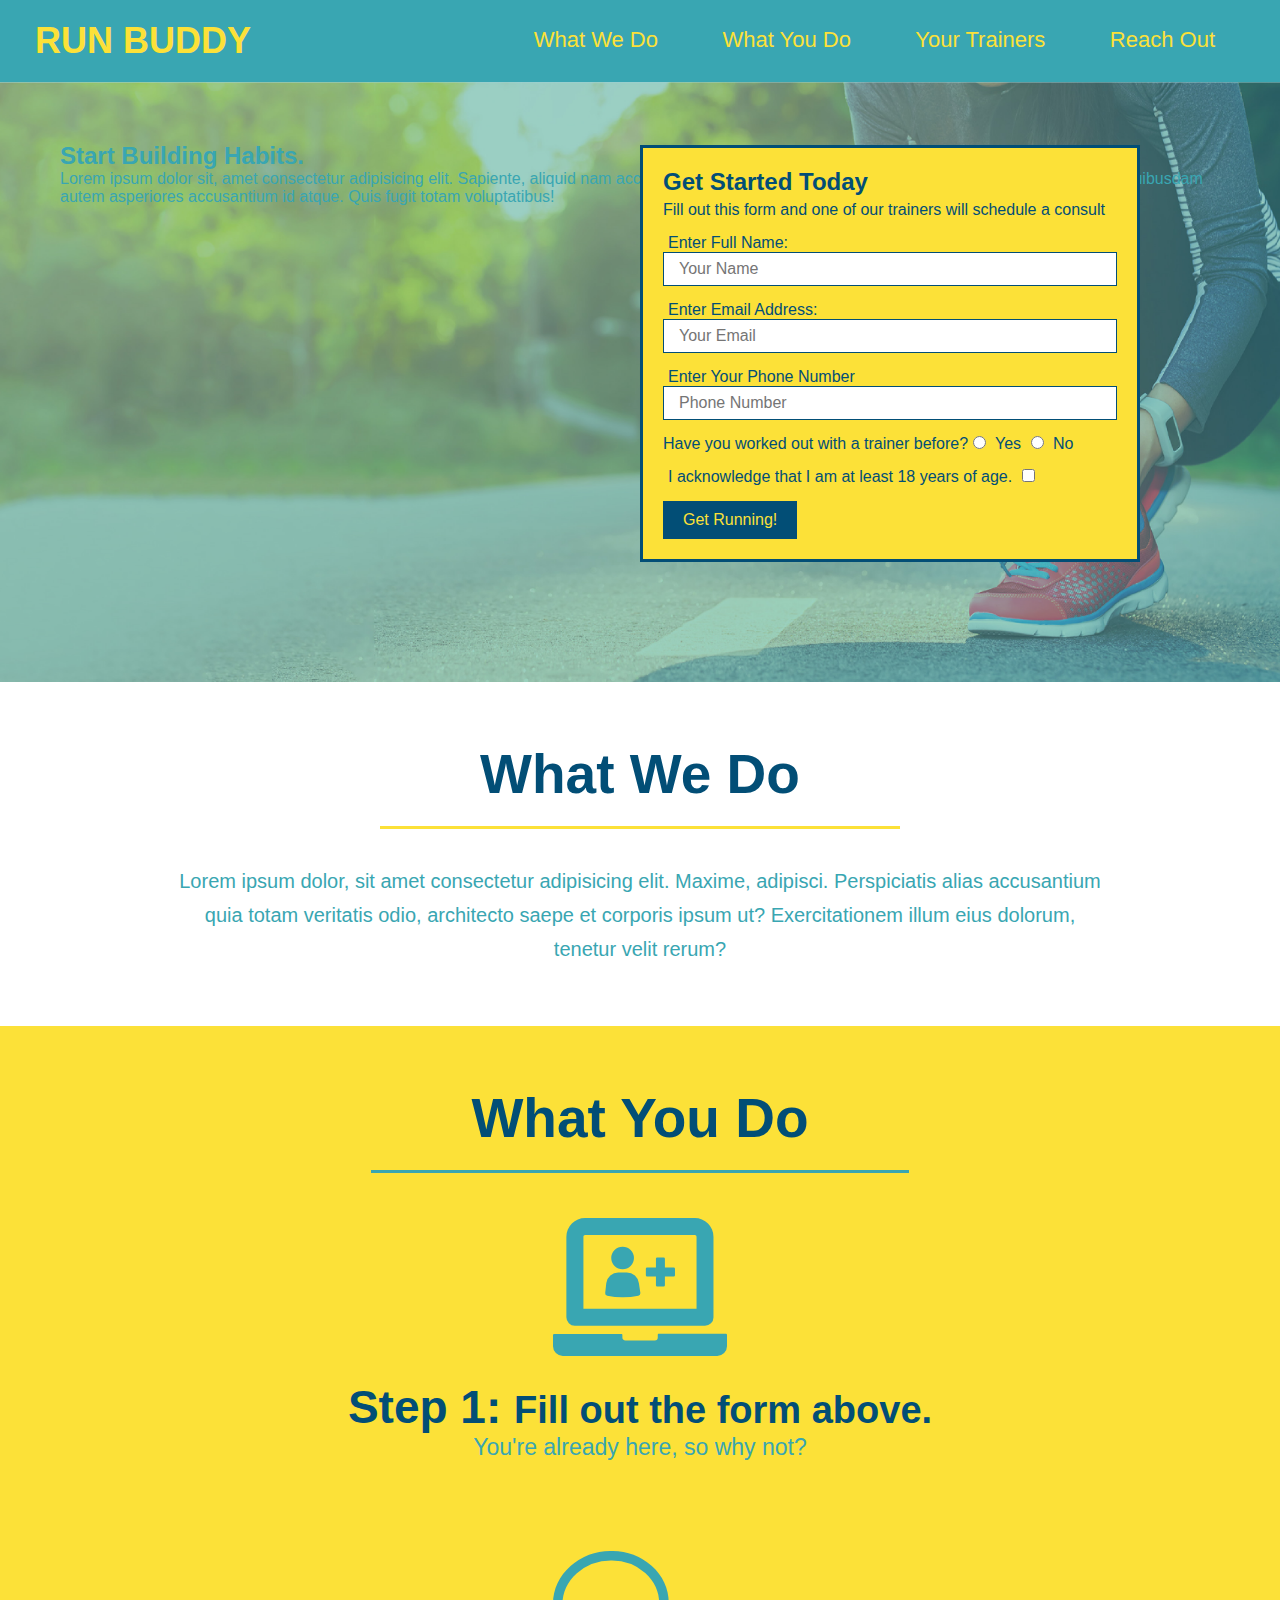
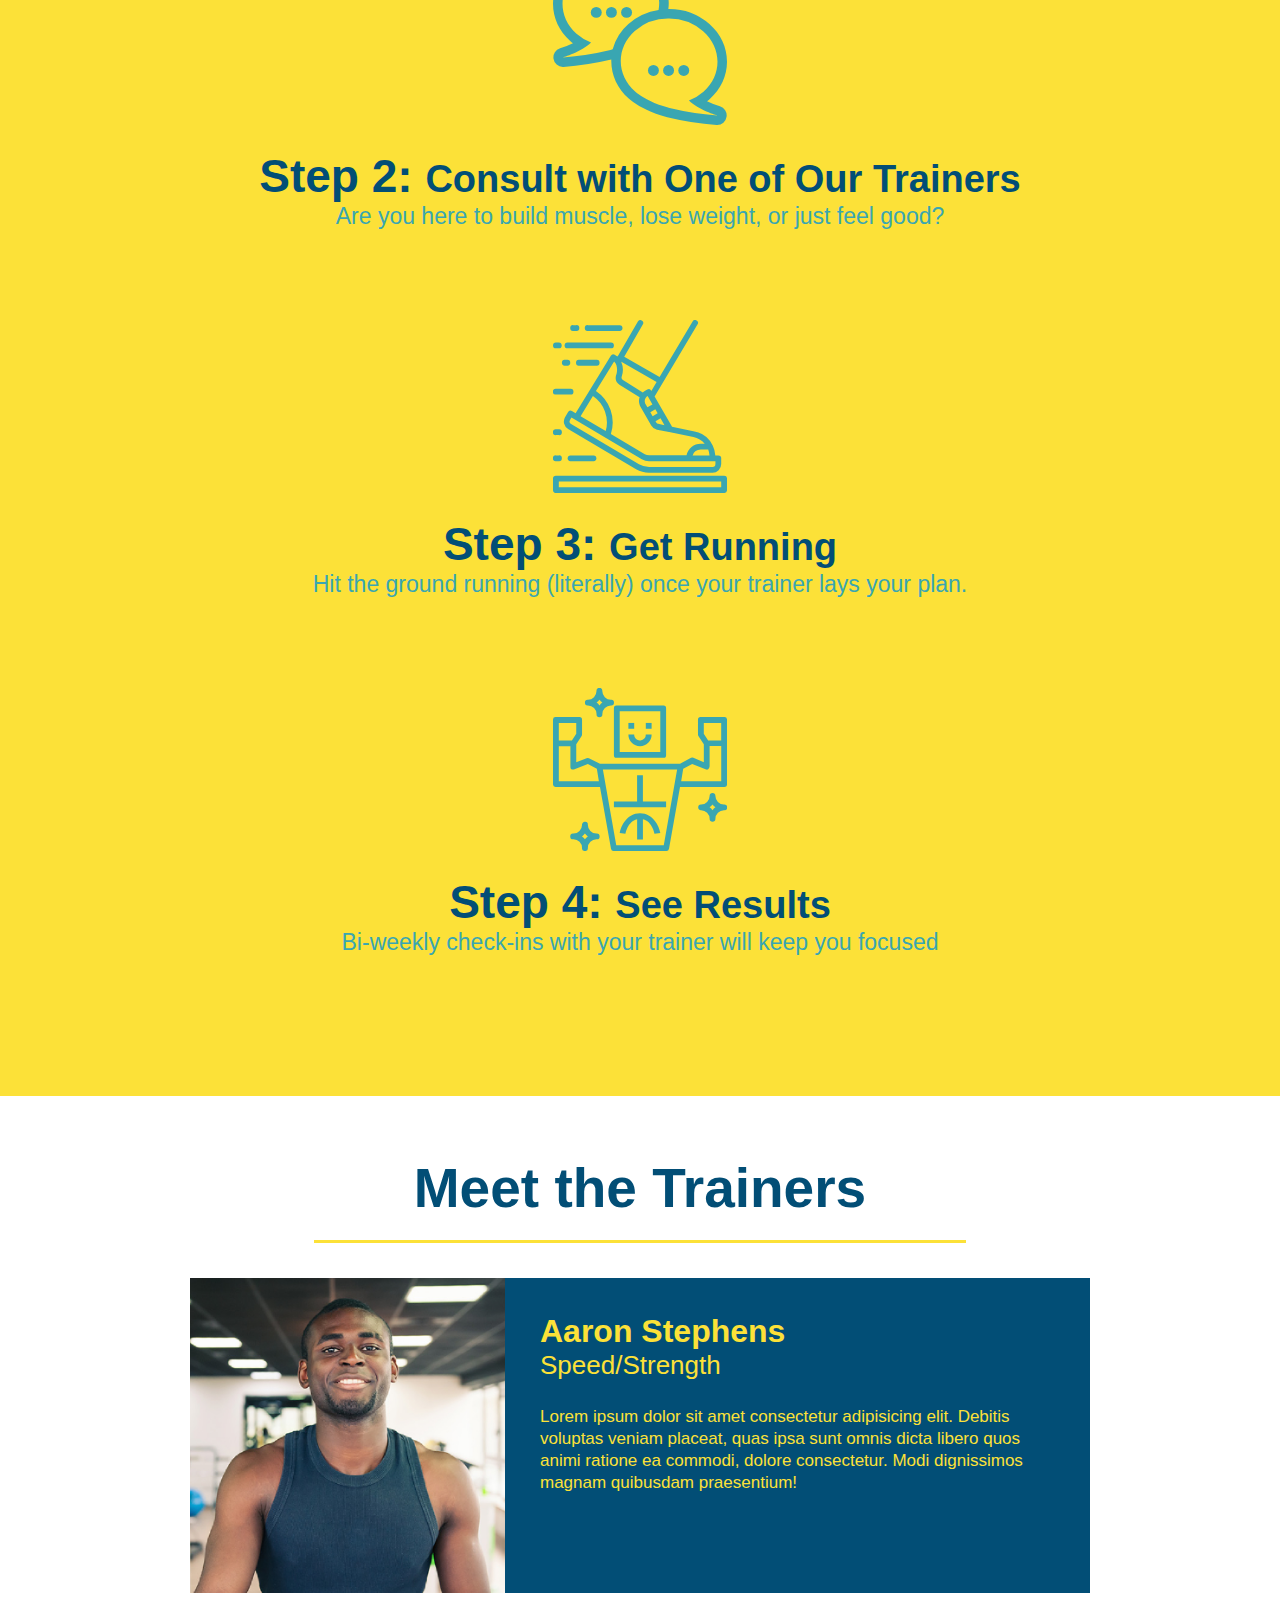
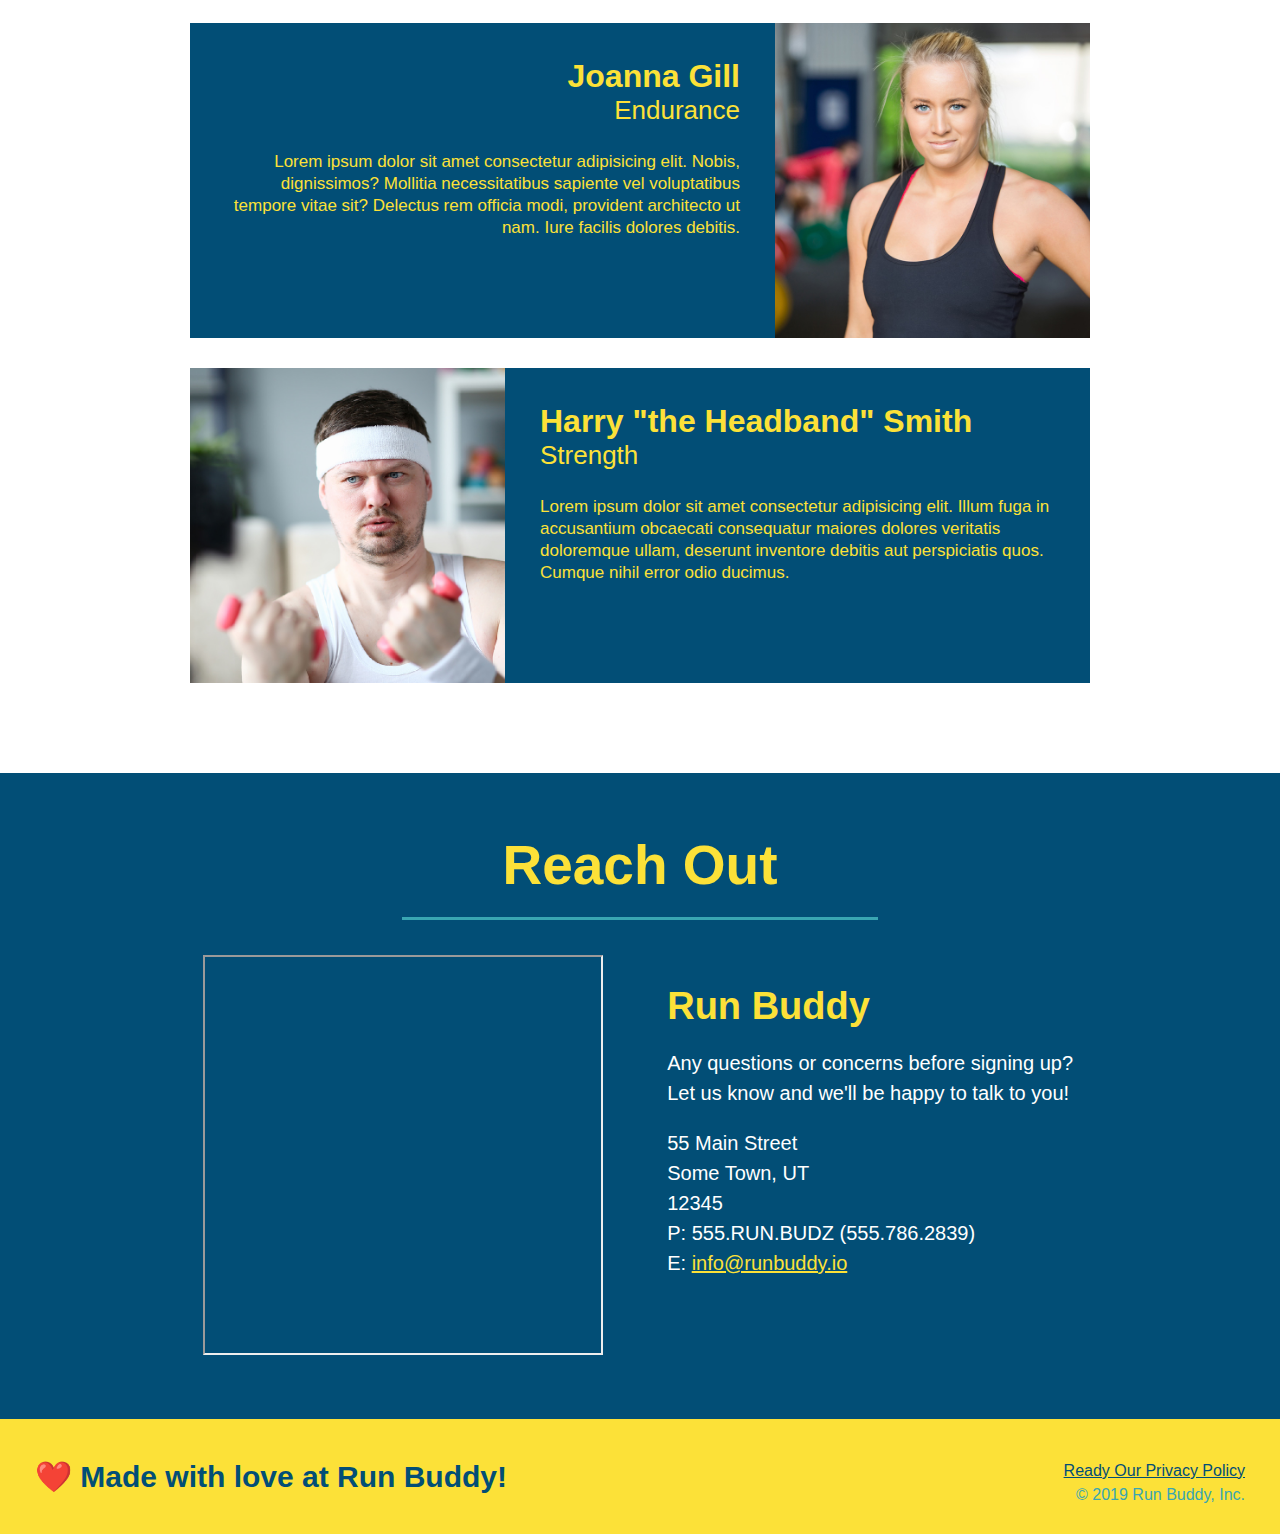
==== index.html @ 941f560e "add centent to hero, replace image" ====
<!DOCTYPE html>
<html lang="en">
    <head>
        <meta charset="UTF-8"/>
        <title>Run Buddy</title>
        <link rel="stylesheet" href="./assets/css/style.css"/>
        <!-- link to css stylesheet -->
        
    </head>
    <body>



        <!-- Navigation -->
        <header>
            <h1>
                <a href="/">RUN BUDDY</a>
            </h1>
            <nav>
                <ul>
                    <!-- Unordered List -->
                    <li>
                        <!-- list item -->
                        <a href="#what-we-do">What We Do</a>
                    </li>
                    <li>
                        <!-- list item -->
                        <a href="#what-you-do">What You Do</a>
                    </li>
                    <li>
                        <!-- list item -->
                        <a href="#your-trainers">Your Trainers</a>
                    </li>
                    <li>
                        <!-- list item  -->
                        <a href="#reach-out">Reach Out</a>
                    </li>
                </ul>
            </nav>
        </header>


        <!-- hero/jumbotron -->
        <section class="hero"> 
            <div class="hero-cta">           
            <h2>Start Building Habits.</h2>
            <p>
                Lorem ipsum dolor sit, amet consectetur adipisicing elit. Sapiente, aliquid nam accusamus distinctio voluptatibus pariatur! Eveniet nisi optio neque sint quibusdam autem asperiores accusantium id atque. Quis fugit totam voluptatibus!
            </p>
            </div>
            <div class="hero-form">
                <h3>Get Started Today</h3>
                <p>Fill out this form and one of our trainers will schedule a consult</p>
                <!-- add form element -->
                <form>
                    <label for="name">Enter Full Name:</label>
                    <input type="text" placeholder="Your Name" name="name" id="name" class="form-input"/>
                    <label for="email">Enter Email Address:</label>
                    <input type="email" placeholder="Your Email" name="email" id="email" class="form-input"/>
                    <label for="phone">Enter Your Phone Number</label>
                    <input type="tel" placeholder="Phone Number" name="phone" id="phone" class="form-input"/>
                    <p>Have you worked out with a trainer before?                    
                        <input type="radio" name="trainer-confirm" id="trainer-yes"/> 
                        <label for="trainer-yes">Yes</label>   
                        <input type="radio" name="trainer-confirm" id="trainer-no"/>
                        <label for="trainer-no">No</label>                   
                    </p>
                    <p>
                        <label for="checkbox">
                            I acknowledge that I am at least 18 years of age.
                        </label>
                        <input type="checkbox" name="age-confirm" id="checkbox"/>
                    </p>
                    <button type="submit">
                        Get Running!
                    </button>
                </form>
            </div>
        </section>
        <!-- End Hero -->
        
        <!-- what we do  -->
        <section id="what-we-do" class="intro">
            <h2 class="section-title primary-border">What We Do</h2>
            <p>
                Lorem ipsum dolor, sit amet consectetur adipisicing elit. Maxime, adipisci. Perspiciatis alias accusantium quia totam veritatis odio, architecto saepe et corporis ipsum ut? Exercitationem illum eius dolorum, tenetur velit rerum?
            </p>
        </section>

        <!-- What you do -->
        <section id="what-you-do" class="steps">
            <h2 class="section-title secondary-border">What You Do</h2>
            <div>
                <img src="./assets/images/step-1.svg" alt=""/>
                <h3>Step 1: <span>Fill out the form above.</span></h3>
                <p>You're already here, so why not?</p> 
            </div>
            <div>
                <img src="./assets/images/step-2.svg" alt=""/>
                <h3>Step 2: <span>Consult with One of Our Trainers</span></h3>
                <p>Are you here to build muscle, lose weight, or just feel good?</p>
            </div>
            <div>
                <img src="./assets/images/step-3.svg" alt=""/>
                <h3>Step 3: <span>Get Running</span></h3>
                <p>Hit the ground running (literally) once your trainer lays your plan.</p>
            </div>
            <div>
                <img src="./assets/images/step-4.svg" alt=""/>
                <h3>Step 4: <span>See Results</span></h3>
                <p>Bi-weekly check-ins with your trainer will keep you focused</p>
            </div>
        </section>

        <!-- meet the trainers -->
        <section id="your-trainers" class="trainers">
            <h2 class="section-title primary-border">Meet the Trainers</h2>
            <article class="trainer">
                <img src="./assets/images/trainer-1.jpg" alt="Aaron Stephens in his workout clothes"/>
                <div class="trainer-bio text-left">
                    <h3>Aaron Stephens</h3>
                    <h4>Speed/Strength</h4>
                    <p> Lorem ipsum dolor sit amet consectetur adipisicing elit. Debitis voluptas veniam placeat, quas ipsa sunt omnis dicta libero quos animi ratione ea commodi, dolore consectetur. Modi dignissimos magnam quibusdam praesentium!
                    </p>
                </div>
            </article>
            <article class="trainer">
                <div class="trainer-bio text-right">
                    <h3>Joanna Gill</h3>
                    <h4>Endurance</h4>
                    <p>
                        Lorem ipsum dolor sit amet consectetur adipisicing elit. Nobis, dignissimos? Mollitia necessitatibus sapiente vel voluptatibus tempore vitae sit? Delectus rem officia modi, provident architecto ut nam. Iure facilis dolores debitis.
                    </p>
                </div>
                <img src="assets/images/trainer-2.jpg" alt="Joanna Gill cooling off after a workout"/>
            </article>
            <article class="trainer">
                <img src="./assets/images/trainer-3.jpg" alt="Harry Smith wearing a headband and lifting comically small pink weights"/>
                <div class="trainer-bio text-left">
                    <h3>Harry "the Headband" Smith</h3>
                    <h4>Strength</h4>
                    <p>
                        Lorem ipsum dolor sit amet consectetur adipisicing elit. Illum fuga in accusantium obcaecati consequatur maiores dolores veritatis doloremque ullam, deserunt inventore debitis aut perspiciatis quos. Cumque nihil error odio ducimus.
                    </p>
                </div>                
            </article>
        </section>

        
        <!-- Reach Out -->
        <section id="reach-out" class="contact">
            <h2 class="section-title secondary-border">Reach Out</h2>
                <div class="contact-info">                    
                    <iframe src="https://www.google.com/maps/embed?pb=!1m18!1m12!1m3!1d3028.4179883504635!2d-111.85710468434651!3d40.62066305113466!2m3!1f0!2f0!3f0!3m2!1i1024!2i768!4f13.1!3m3!1m2!1s0x87526281919431af%3A0xd13f45beb0b3cdf2!2s7204%20Shadow%20Ridge%20Dr%2C%20Cottonwood%20Heights%2C%20UT%2084047!5e0!3m2!1sen!2sus!4v1615212673266!5m2!1sen!2sus"   
                    allowfullscreen="" 
                    loading="lazy">
                    </iframe>                  
                <div>
                <h3>Run Buddy</h3>
                <p>
                    Any questions or concerns before signing up?
                    <br/>
                    Let us know and we'll be happy to talk to you!
                </p>
                <address>
                    55 Main Street <br/>
                    Some Town, UT <br/>
                    12345 <br/>
                    P: 555.RUN.BUDZ (555.786.2839)<br/>
                    E: <a href="mailto:info@runbuddy.io">info@runbuddy.io</a>
                </address>
                </div>
            </div>
        </section>

        
        <!-- footer -->
        <footer>
            <h2>❤️ Made with love at Run Buddy!</h2>
            <div>
                <a href="./privacy-policy.html">Ready Our Privacy Policy</a><br/>
                &copy; 2019 Run Buddy, Inc.
            </div>
        </footer>
    </body>
</html>
---- assets/css/style.css ----
*{
    /* fixes browswer margin and padding, sets every element to not have maring or padding unless specified*/
    margin: 0;
    padding: 0;
    box-sizing: border-box;
}



/* body styling */
body {
    font-family:  Helvetica, Arial, sans-serif;
    color:#39a6b2;
   /* color comment  */
}




/* header styling */
header{
    /* applies 20px to the top and bottom, then 35px to the left and right */
    padding: 20px 35px;
    background-color: #39a6b2;
}

header h1 {
    /* header h1 styling */
    font-weight:bold;
    font-size: 36px;
    color:#fce138;
    margin:0;
    display:inline;
}

header a {
        /* applies styling to anchors in the header */
    text-decoration: none;
    color:#fce138;
}

header nav{
    /* applies navigation styling */
    float: right;
    margin: 7px 0;
}

header nav ul li {
    /* puts nav list elements into one line */
    display: inline;
}

header nav ul li a {
    /* applies sytling to nav list anchor elements */
    margin: 0 30px;
    font-weight: lighter;
    font-size: 22px;
}


footer {
        background: #fce138;
        width: 100%;
        padding: 40px 35px;
}

footer h2 {
    display: inline;
    color: #024e76;
    font-size: 30px;
    margin: 0;
}

footer div{
    float: right;
    line-height: 1.5;
    text-align: right;
}

footer a{
    color: #024e76;
}


section {
    padding: 60px;
    
}

/* Hero Style Start */
.hero{
    background-image: url("../images/hero-bg.jpg");
    height:600px;
    background-size: cover;
    background-position: center;
    position:relative;
}

/* .Hero-form style start */
.hero-form{
    color:#024e76;
    background-color: #fce138;
    padding:20px;
    width:500px; 
    border-style: solid;
    border-width: 3px;
    border-color: #024e76;   
    position:absolute;
    bottom: 120px;
    right:140px;
}
/* .hero-form style end */

/* .hero-form h3 styling start */
.hero-form h3{
    margin:0;
    font-size: 24px;
}
/* .hero-form h3 styling end */

/* .hero-form p styling start*/
.hero-form p {
    margin: 5px 0 15px 0;
}
/* .hero-form p style end */

/* .hero-from label style start */
.hero-form label {
    margin: 0 5px;
}
/* .hero-from  label style end */

/* .form-input style start */
.form-input{
    border:1px solid #024e76;
    display:block;
    padding: 7px 15px;
    font-size: 16px;
    color:#024e76;
    width: 100%;
    margin-bottom: 15px;
}
/* .form-input style end */


/* button style start */
.hero-form button{
    background-color:#024e76;
    color:#fce138;
    border: none;
    padding: 10px 20px;
    font-size: 16px;
}
/* Hero Style End */



.intro{
    text-align: center;
}

.intro p{
    line-height: 1.7;
    color:#39a6b2;
    width: 80%;
    font-size: 20px;
    margin: 0 auto;
}

/* steps style start */
.steps {
    text-align: center;
    background: #fce138;
}
.steps div{
    margin-bottom: 80px;
}
.steps img{
    width: 15%;
    margin:10px 0;
}
.steps h3{
    color:#024e76;
    font-size: 46px;
    margin-top: 10px;
}
.steps p{
    color:#39a6b2;
    font-size: 23px;
}
.steps span{
    font-size: 38px;
}
.section-title {
    font-size: 55px;
    color: #024e76;
    margin-bottom: 35px;
    padding: 0 100px 20px 100px;
    display: inline-block;
    border-bottom: 3px solid;
}
  .primary-border {
    border-color: #fce138;
}  
  .secondary-border {
    border-color: #39a6b2;
}


/* trainer styling start */
.trainers{
    text-align: center;
}
.trainer{
    width: 900px;
    margin: 0 auto 30px auto;
    background: #024e76;
    color: #fce138;
    overflow: auto;
}
.trainer img{
    width:35%;
    float:left;
}
.trainer-bio{
    padding: 35px;
    float:left;
    width:65%;
}
.trainer-bio h3{
    font-size: 32px;
}
.trainer-bio h4{
    font-weight: lighter;
    font-size: 26px;
    margin-bottom: 25px;
}
.trainer-bio p{
    font-size: 17px;
    line-height: 1.3;
}
.text-left{
    text-align: left;
}
.text-right{
    text-align: right;
}
/* Reach Out Styles */
.contact{
    text-align:center;
    background-color: #024e76;
}
.contact h2{
    color:#fce138;
}
.contact-info iframe{
    width:400px;
    height:400px;
    
}
.contact-info div {
    width:410px;
    display:inline-block;
    vertical-align: top;
    text-align: left;
    margin:30px 0 0 60px;
    color: white;
    
}
.contact-info h3{
    color:#fce138;
    font-size:38px;
}
.contact-info p, .contact-info address{
    margin:20px 0;
    line-height: 1.5;
    font-size: 20px;
    font-style: normal;
}
.contact-info a{
    color:#fce138;
}
/* Reach out styles end */
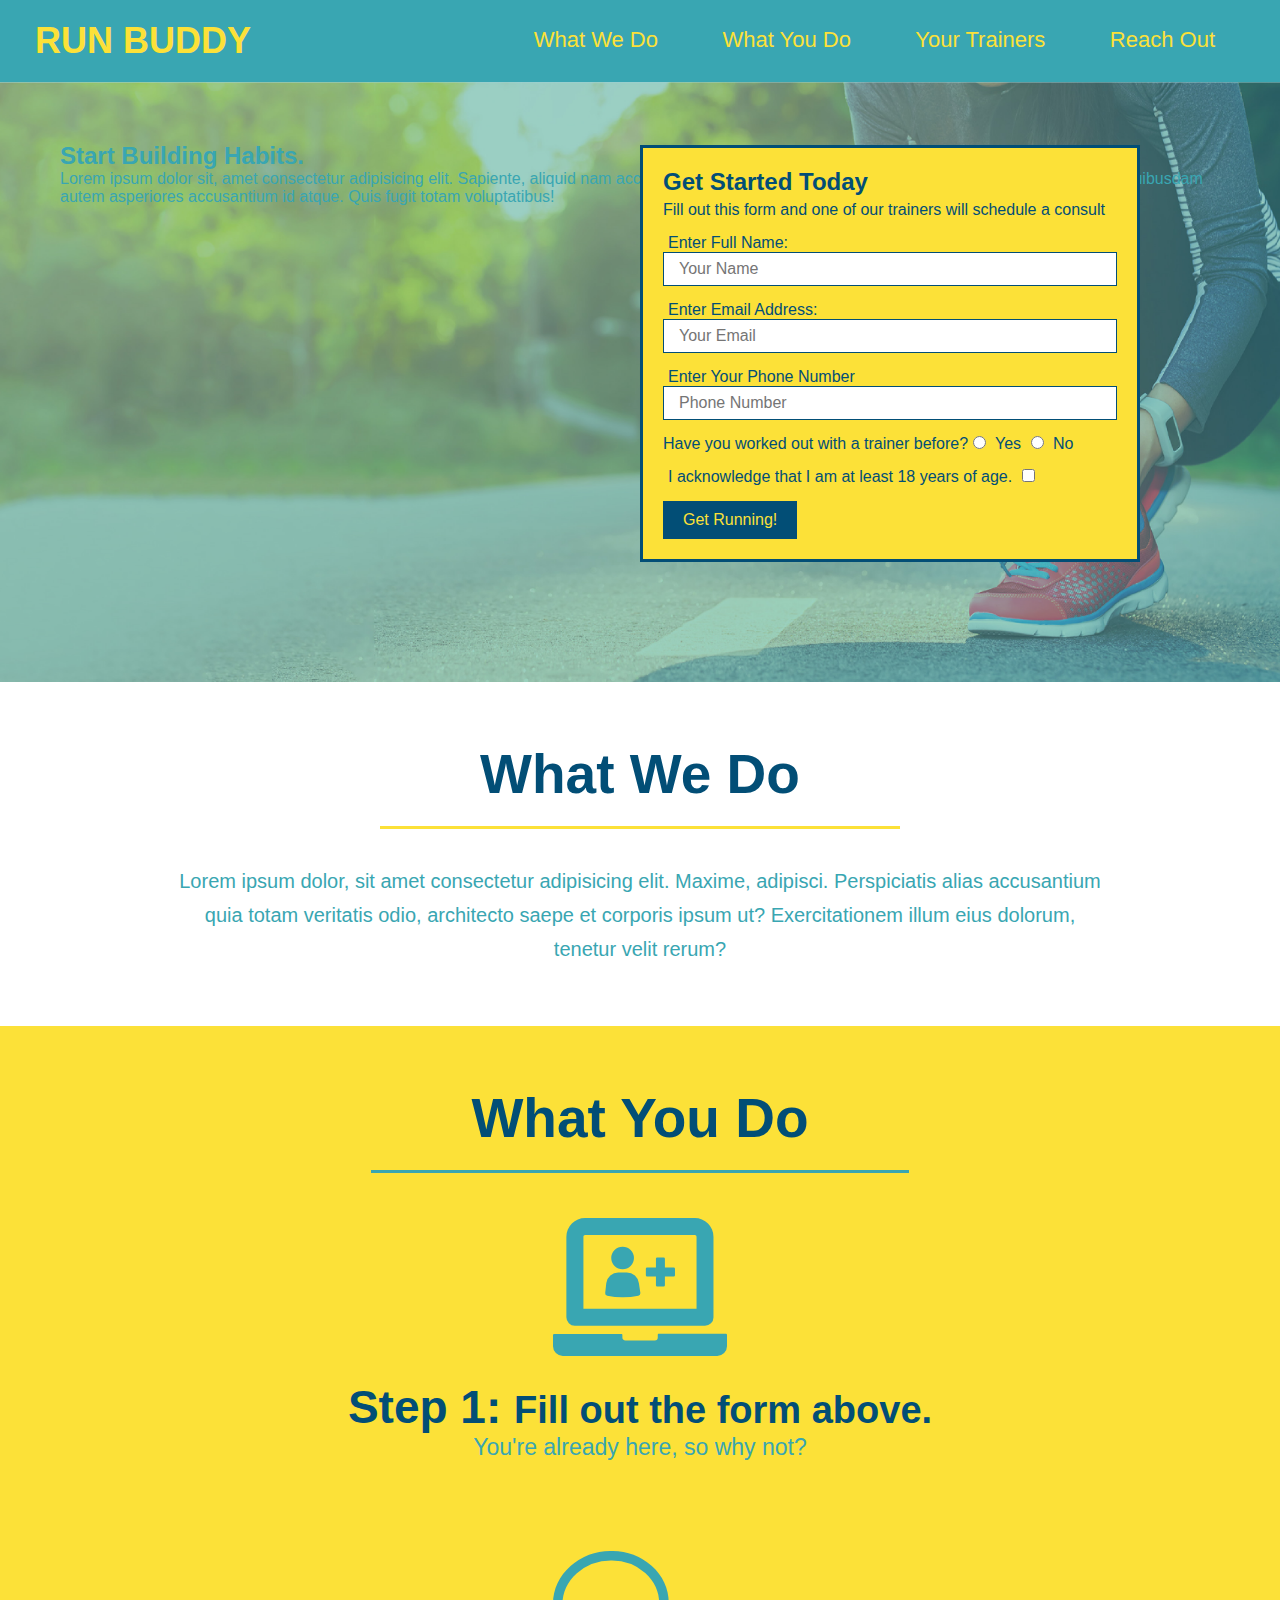
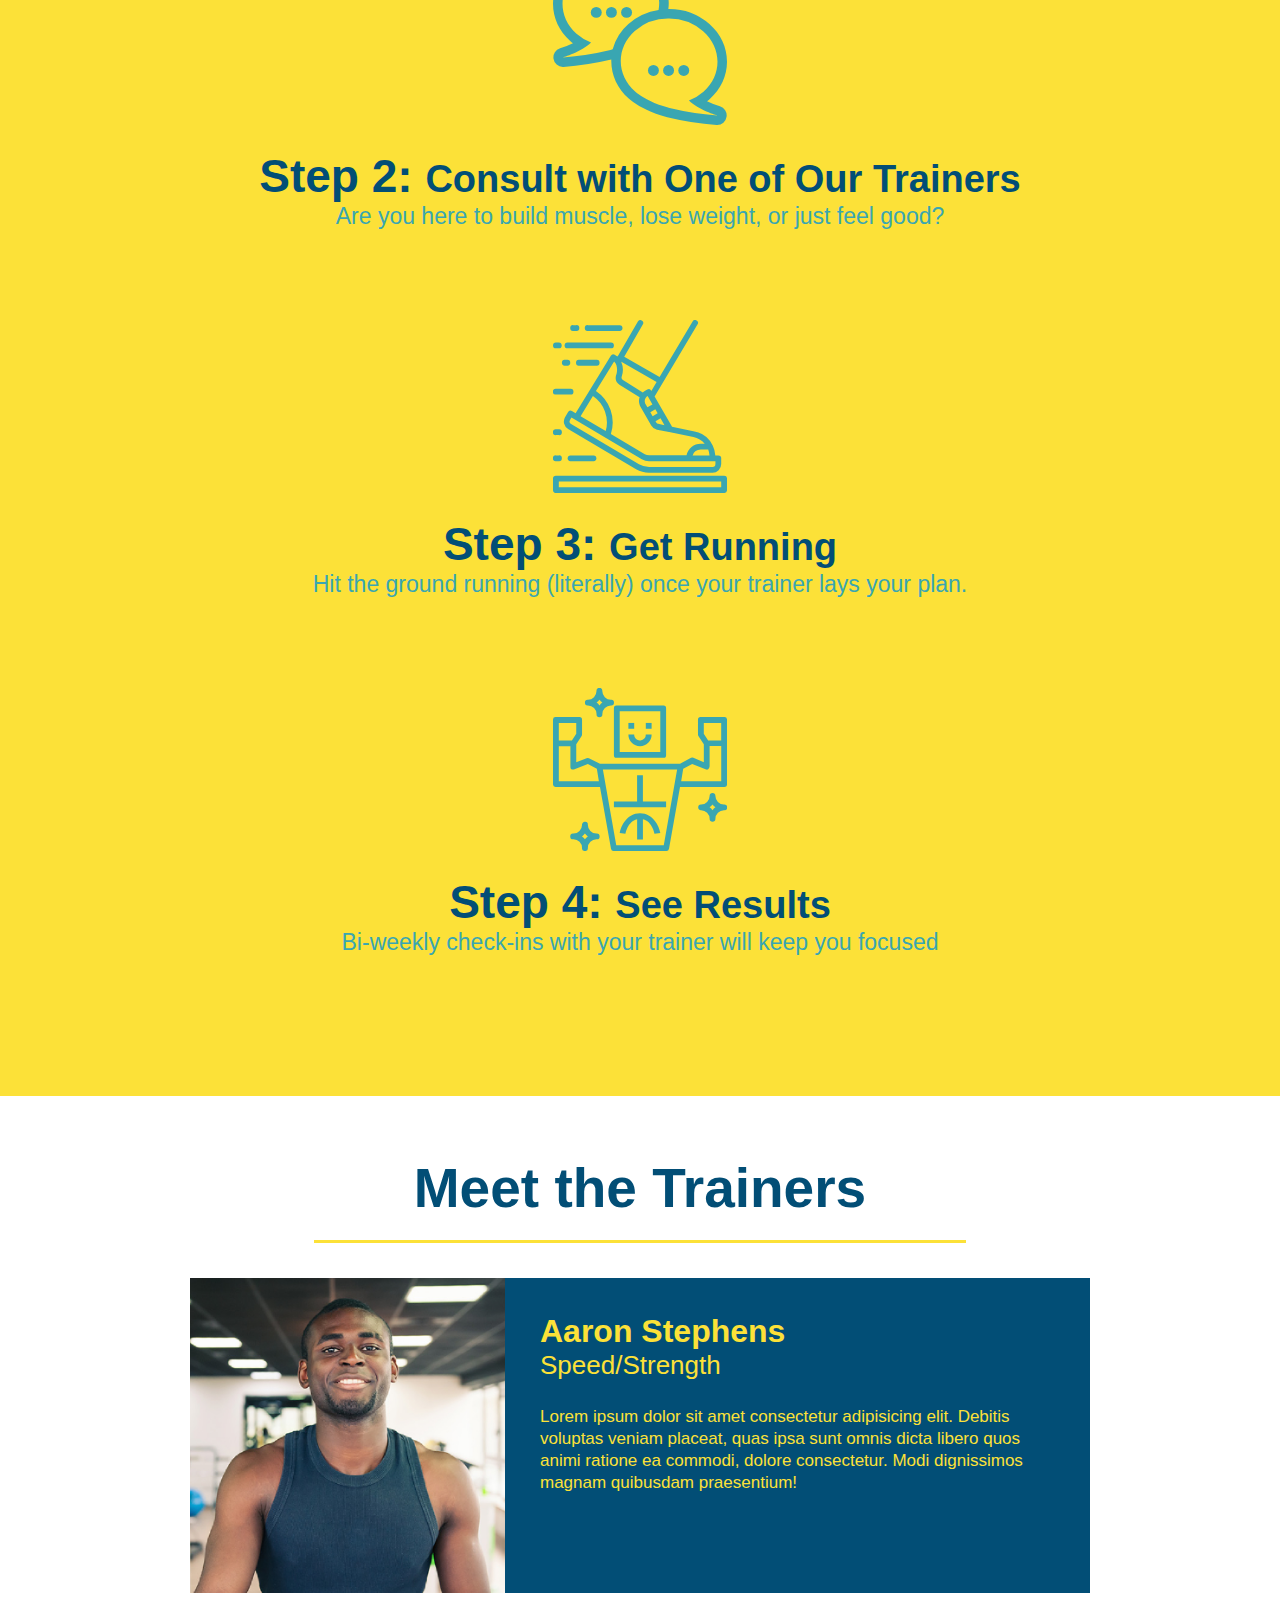
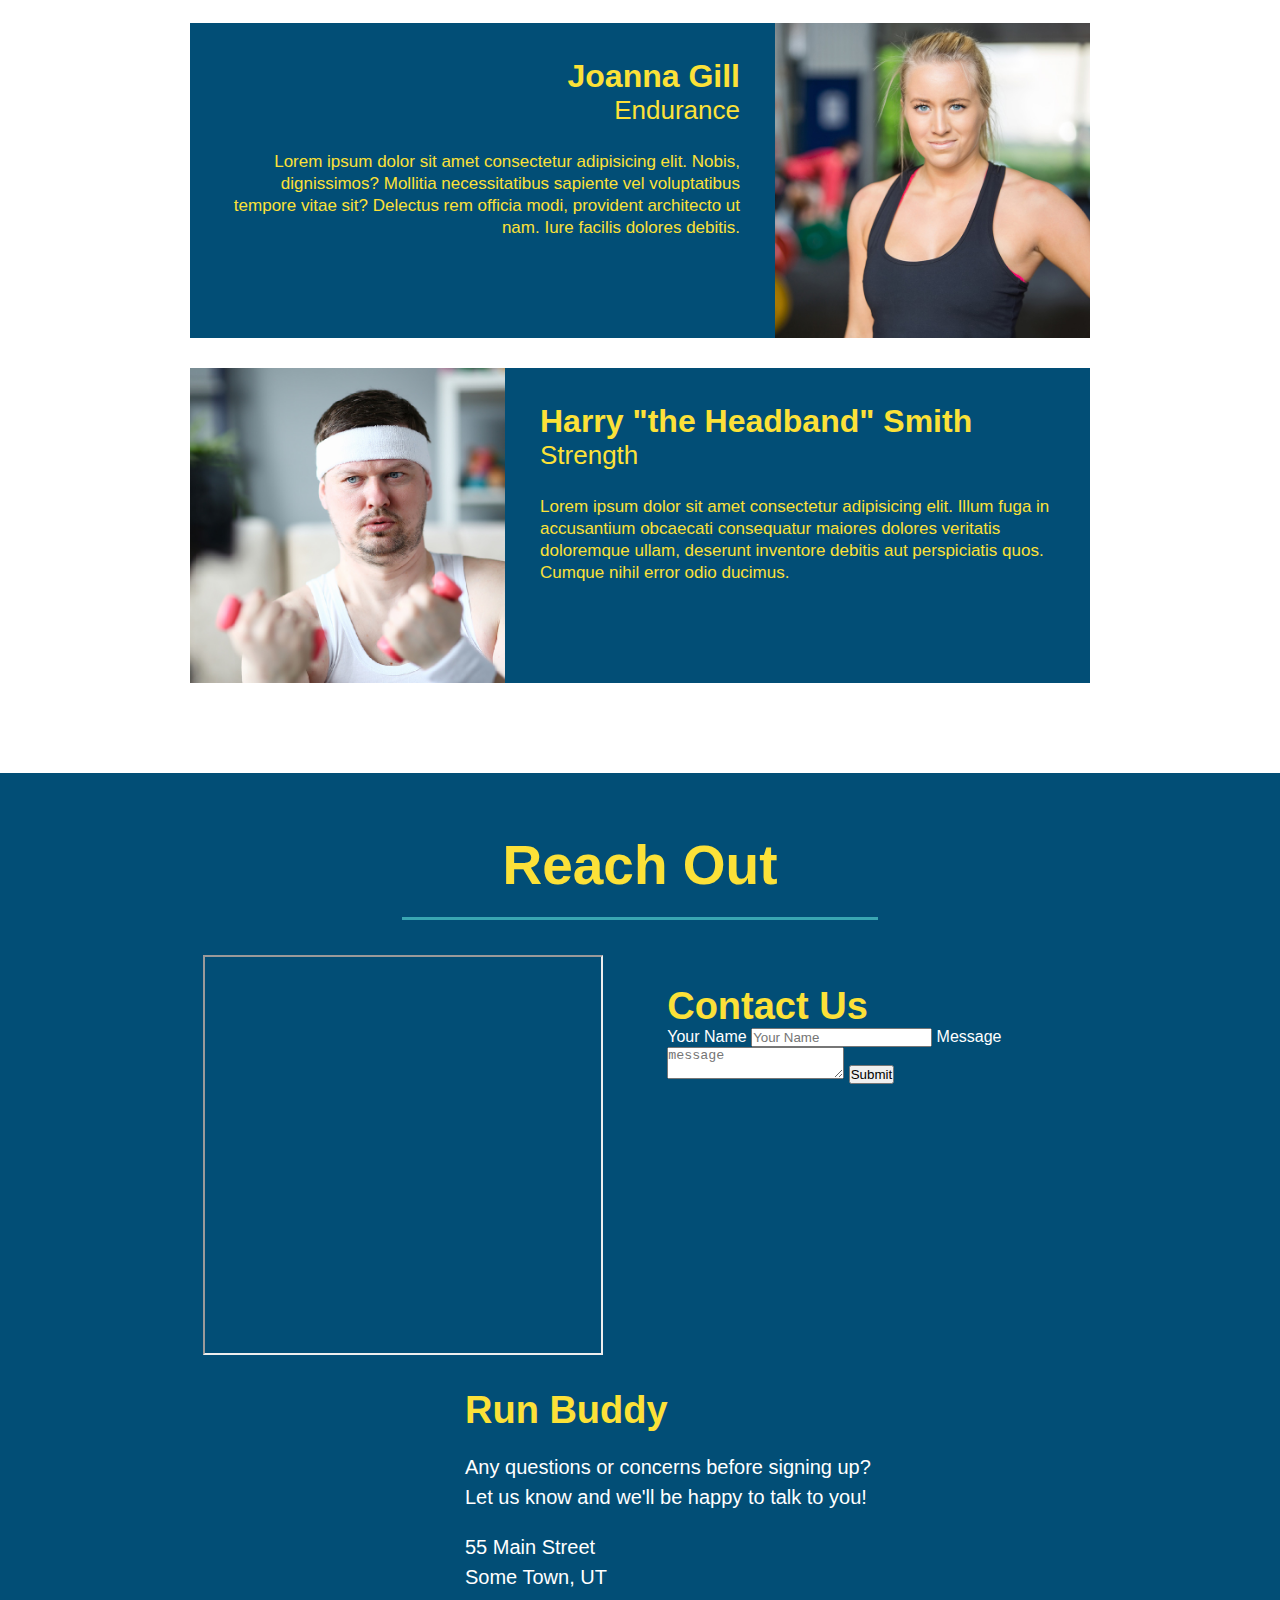
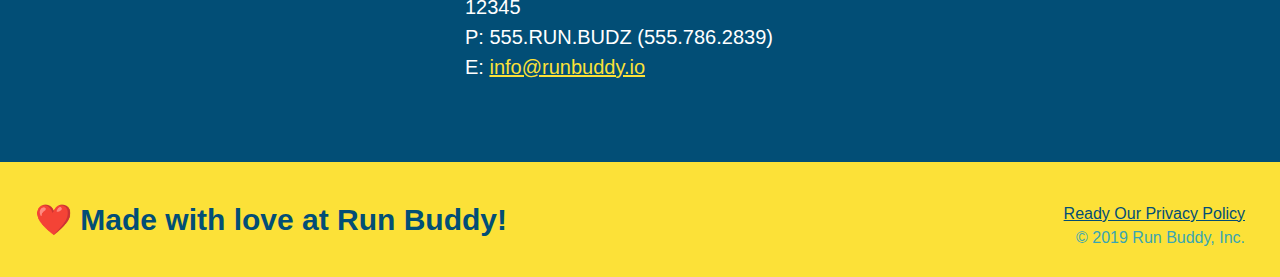
==== commit 7d860022: "add contact form" ====
--- a/index.html
+++ b/index.html
@@ -154,7 +154,19 @@
                     <iframe src="https://www.google.com/maps/embed?pb=!1m18!1m12!1m3!1d3028.4179883504635!2d-111.85710468434651!3d40.62066305113466!2m3!1f0!2f0!3f0!3m2!1i1024!2i768!4f13.1!3m3!1m2!1s0x87526281919431af%3A0xd13f45beb0b3cdf2!2s7204%20Shadow%20Ridge%20Dr%2C%20Cottonwood%20Heights%2C%20UT%2084047!5e0!3m2!1sen!2sus!4v1615212673266!5m2!1sen!2sus"   
                     allowfullscreen="" 
                     loading="lazy">
-                    </iframe>                  
+                    </iframe>  
+                <div class="contact-form">
+                    <h3>Contact Us</h3>
+                    <form>
+                        <label for="contact-name">Your Name</label>
+                        <input type="text" id="contact-name" placeholder="Your Name" />
+                        
+                        <label for="contact-message">Message</label>
+                        <textarea id="contact-message" placeholder="message"></textarea>
+                        
+                        <button type="submit">Submit</button>
+                    </form>
+                </div>                
                 <div>
                 <h3>Run Buddy</h3>
                 <p>
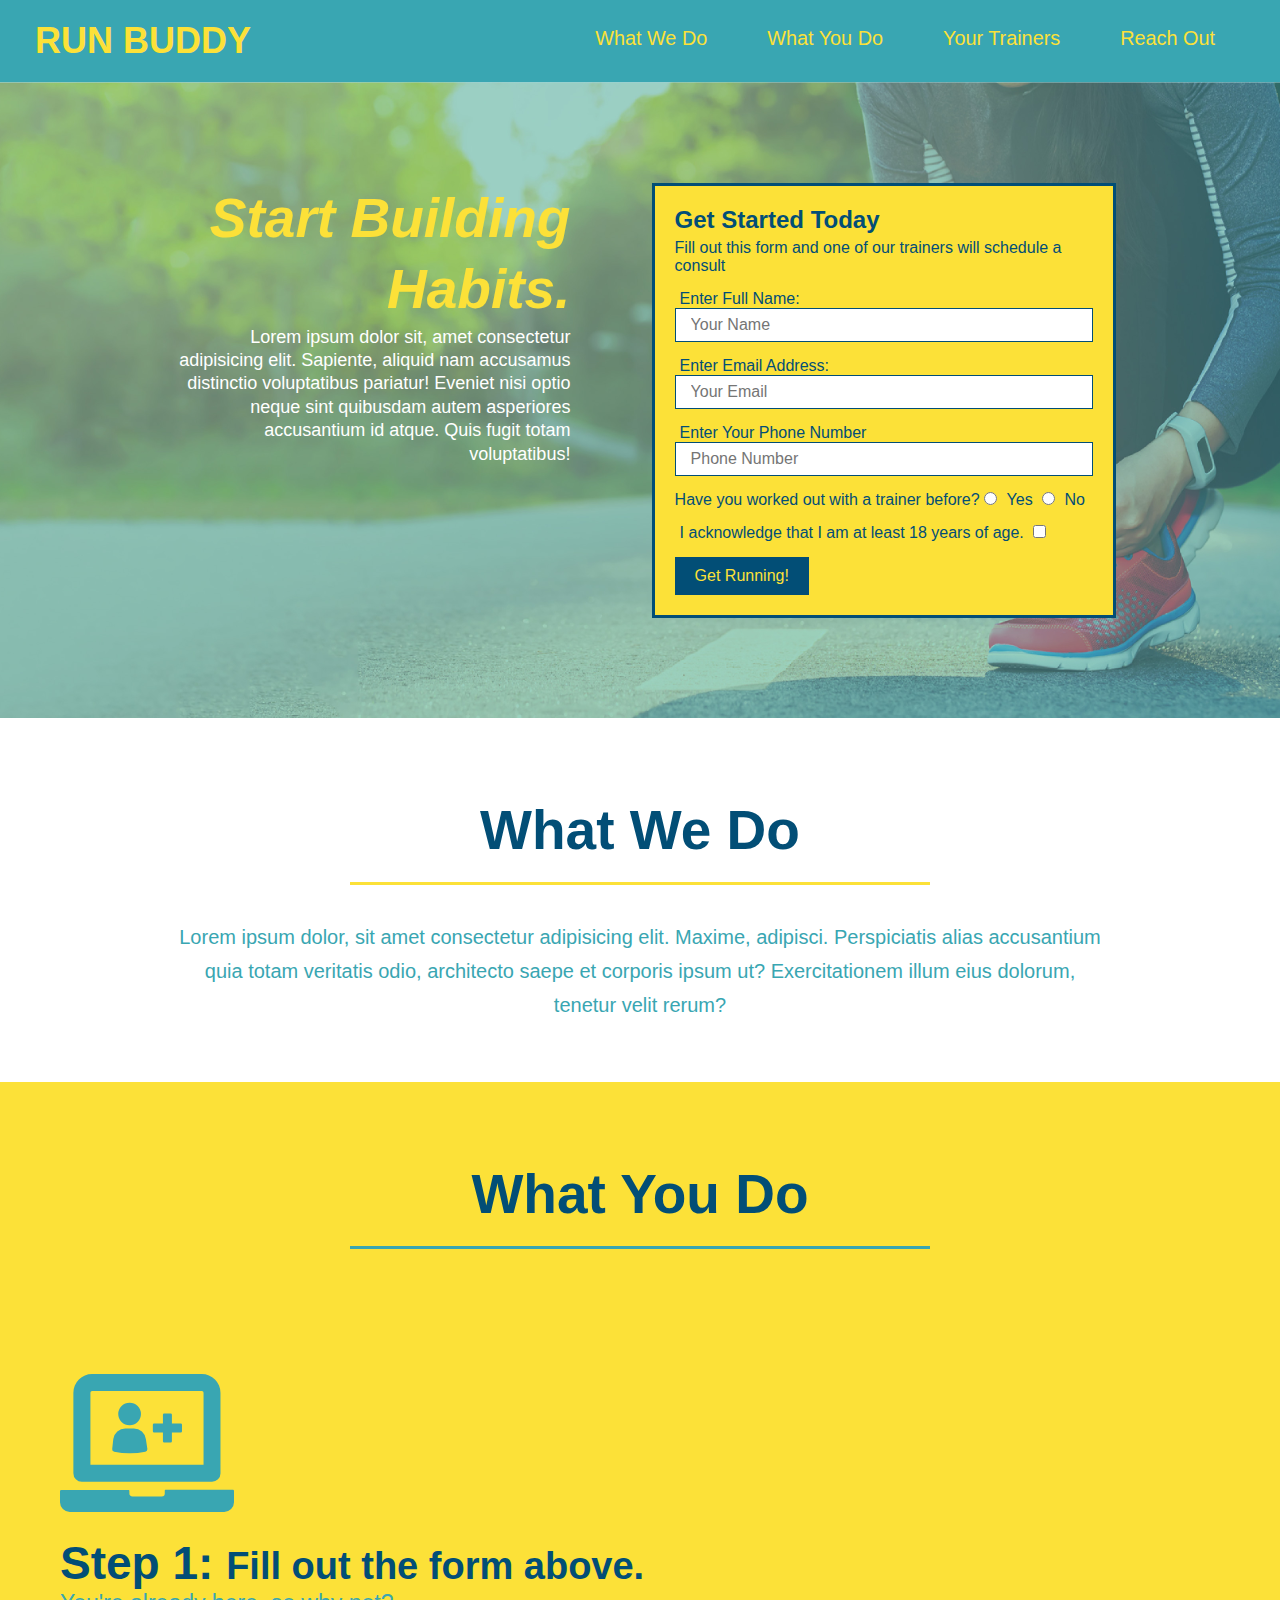
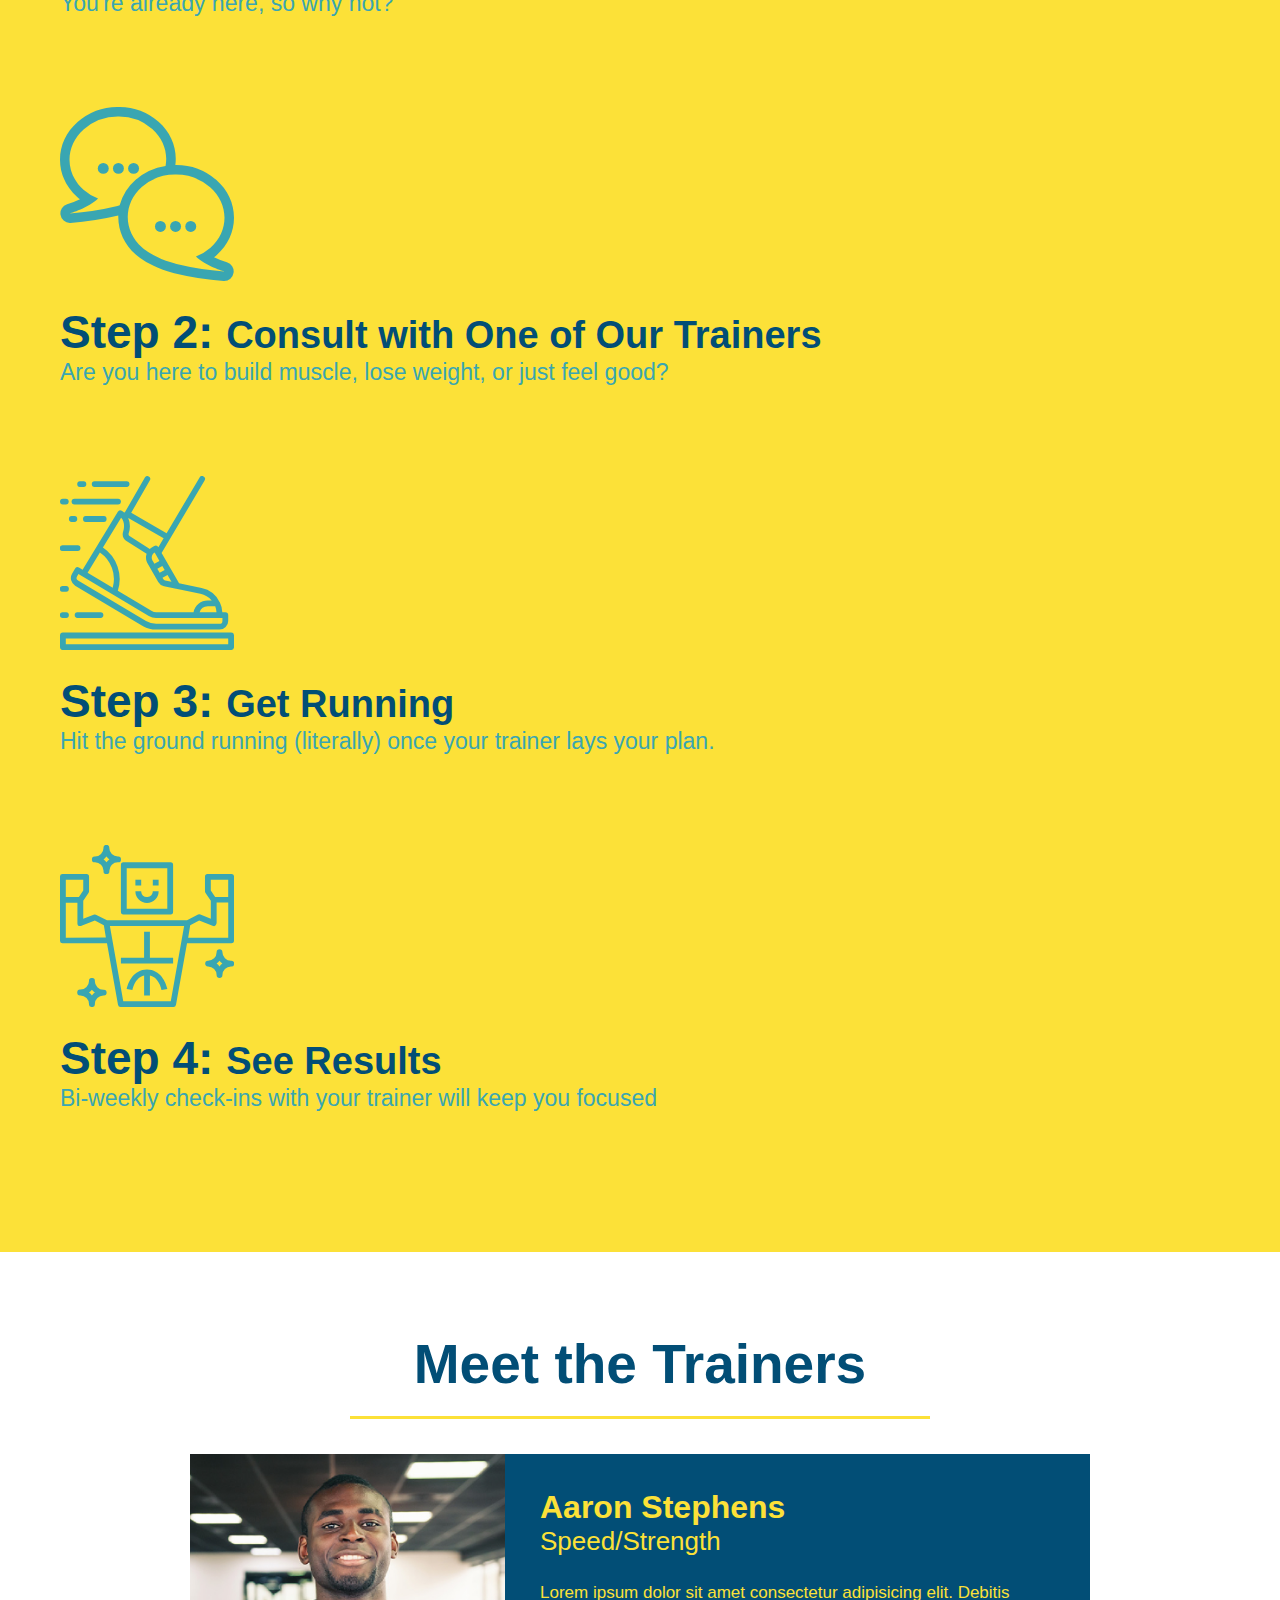
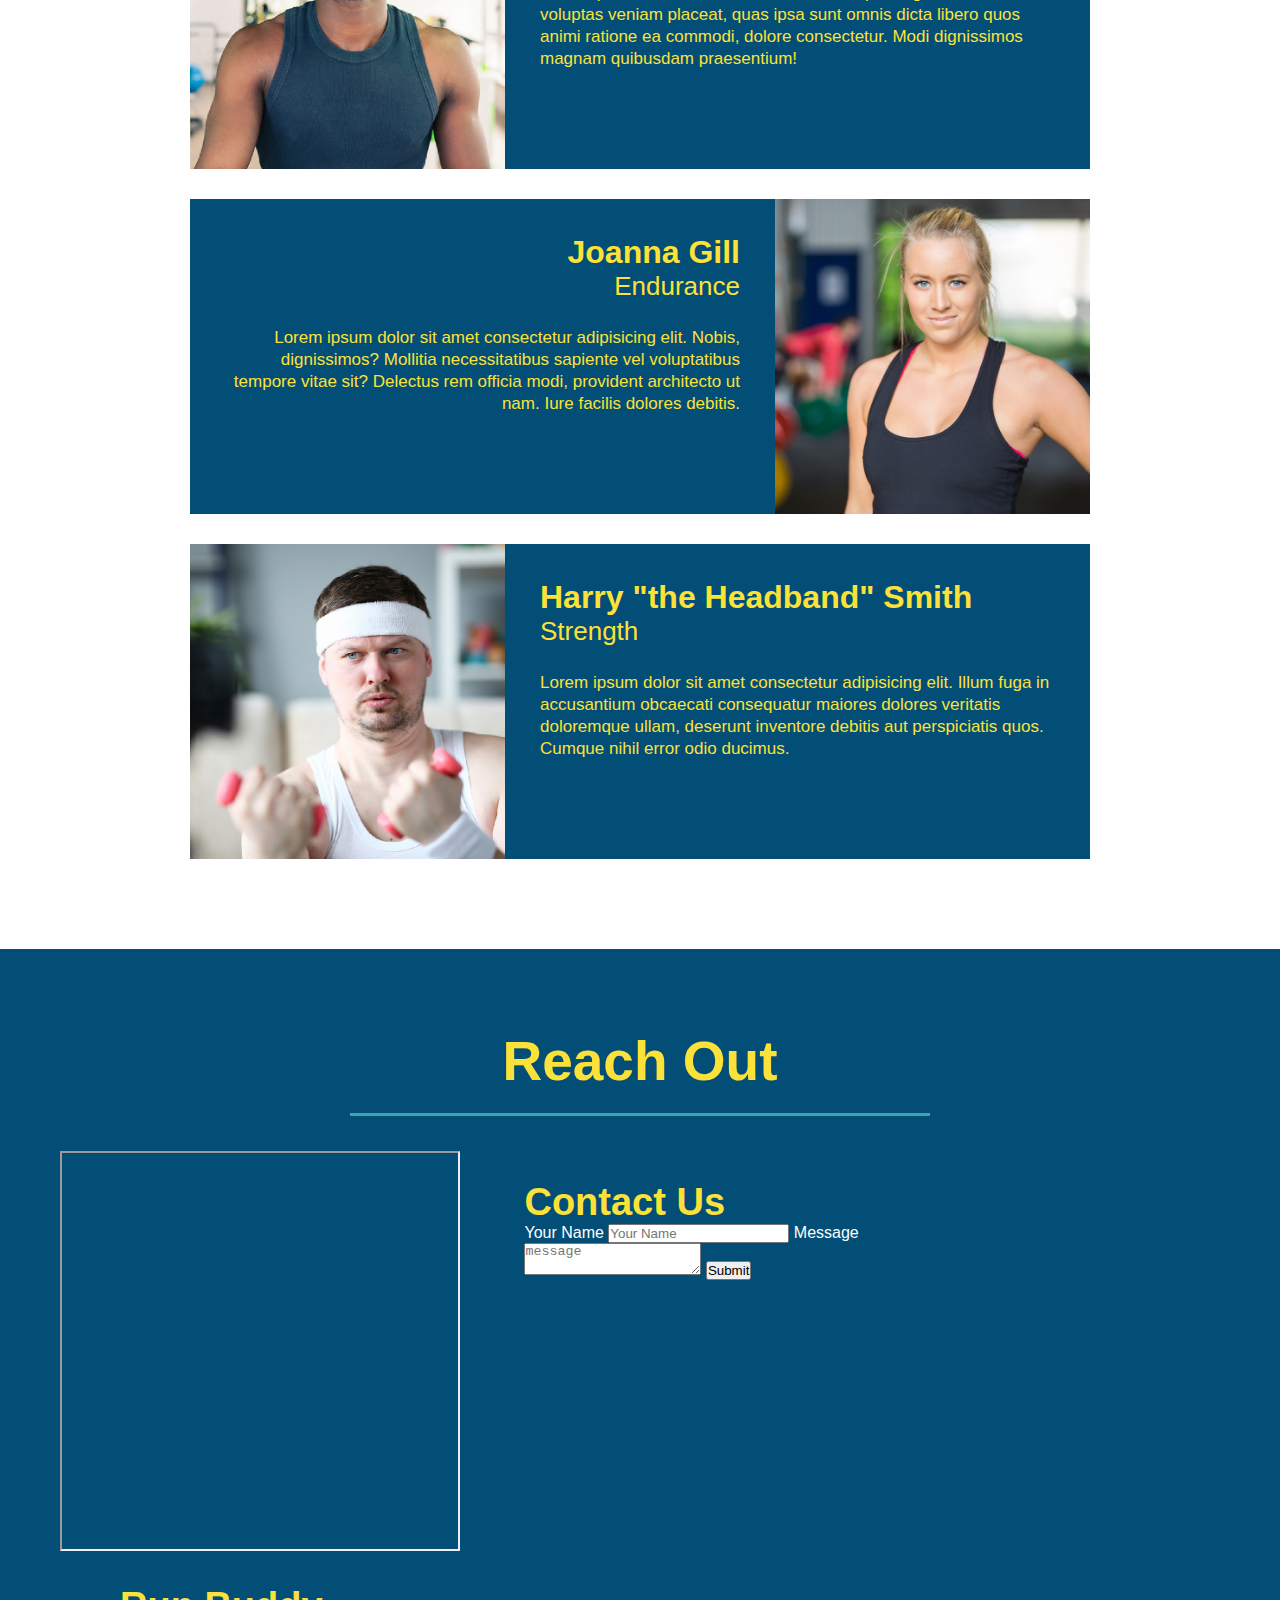
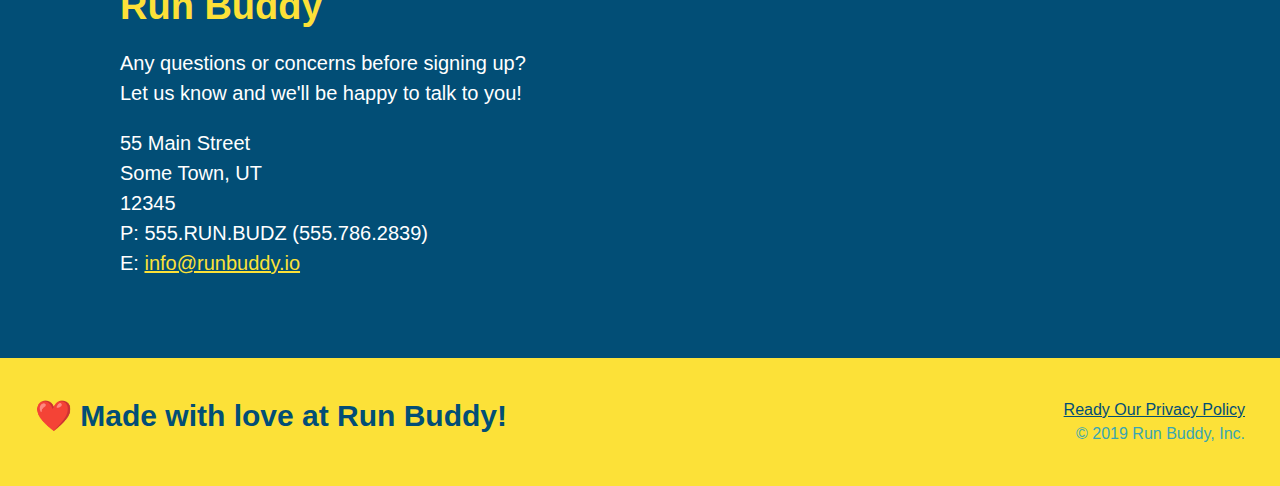
==== commit c8c18e95: "added flex-row element to add more flexibility to project" ====
--- a/index.html
+++ b/index.html
@@ -81,15 +81,25 @@
         
         <!-- what we do  -->
         <section id="what-we-do" class="intro">
-            <h2 class="section-title primary-border">What We Do</h2>
-            <p>
-                Lorem ipsum dolor, sit amet consectetur adipisicing elit. Maxime, adipisci. Perspiciatis alias accusantium quia totam veritatis odio, architecto saepe et corporis ipsum ut? Exercitationem illum eius dolorum, tenetur velit rerum?
-            </p>
+            <div class="flex-row">
+                <h2 class="section-title primary-border">
+                    What We Do
+                </h2>
+            </div>
+            <div class="flex-row">
+                <p>
+                    Lorem ipsum dolor, sit amet consectetur adipisicing elit. Maxime, adipisci. Perspiciatis alias accusantium quia totam veritatis odio, architecto saepe et corporis ipsum ut? Exercitationem illum eius dolorum, tenetur velit rerum?
+                </p>
+            </div>
         </section>
 
         <!-- What you do -->
         <section id="what-you-do" class="steps">
-            <h2 class="section-title secondary-border">What You Do</h2>
+            <div class="flex-row">
+                <h2 class="section-title secondary-border">
+                    What You Do
+                </h2>
+            </div>
             <div>
                 <img src="./assets/images/step-1.svg" alt=""/>
                 <h3>Step 1: <span>Fill out the form above.</span></h3>
@@ -114,9 +124,13 @@
 
         <!-- meet the trainers -->
         <section id="your-trainers" class="trainers">
-            <h2 class="section-title primary-border">Meet the Trainers</h2>
-            <article class="trainer">
-                <img src="./assets/images/trainer-1.jpg" alt="Aaron Stephens in his workout clothes"/>
+            <div class="flex-row">
+                <h2 class="section-title primary-border">
+                    Meet the Trainers
+                </h2>
+            </div>
+                <article class="trainer">
+                        <img src="./assets/images/trainer-1.jpg" alt="Aaron Stephens in his workout clothes"/>
                 <div class="trainer-bio text-left">
                     <h3>Aaron Stephens</h3>
                     <h4>Speed/Strength</h4>
@@ -149,7 +163,11 @@
         
         <!-- Reach Out -->
         <section id="reach-out" class="contact">
-            <h2 class="section-title secondary-border">Reach Out</h2>
+            <div class="flex-row">
+                <h2 class="section-title secondary-border">
+                    Reach Out
+                </h2>
+            </div>
                 <div class="contact-info">                    
                     <iframe src="https://www.google.com/maps/embed?pb=!1m18!1m12!1m3!1d3028.4179883504635!2d-111.85710468434651!3d40.62066305113466!2m3!1f0!2f0!3f0!3m2!1i1024!2i768!4f13.1!3m3!1m2!1s0x87526281919431af%3A0xd13f45beb0b3cdf2!2s7204%20Shadow%20Ridge%20Dr%2C%20Cottonwood%20Heights%2C%20UT%2084047!5e0!3m2!1sen!2sus!4v1615212673266!5m2!1sen!2sus"   
                     allowfullscreen="" 
--- a/assets/css/style.css
+++ b/assets/css/style.css
@@ -22,6 +22,9 @@
     /* applies 20px to the top and bottom, then 35px to the left and right */
     padding: 20px 35px;
     background-color: #39a6b2;
+    display:flex;
+    justify-content: space-between;
+    flex-wrap: wrap;
 }
 
 header h1 {
@@ -30,7 +33,6 @@
     font-size: 36px;
     color:#fce138;
     margin:0;
-    display:inline;
 }
 
 header a {
@@ -41,20 +43,24 @@
 
 header nav{
     /* applies navigation styling */
-    float: right;
+    
     margin: 7px 0;
 }
 
-header nav ul li {
-    /* puts nav list elements into one line */
-    display: inline;
+
+header nav ul{
+    display:flex;
+    flex-wrap: wrap;
+    justify-content: space-between;
+    align-items: center;
+    list-style: none;
 }
 
 header nav ul li a {
     /* applies sytling to nav list anchor elements */
     margin: 0 30px;
     font-weight: lighter;
-    font-size: 22px;
+    font-size: 1.55vw;
 }
 
 
@@ -62,17 +68,20 @@
         background: #fce138;
         width: 100%;
         padding: 40px 35px;
+        display:flex;
+        justify-content: space-between;
+        flex-wrap: wrap;
 }
 
 footer h2 {
-    display: inline;
+    
     color: #024e76;
     font-size: 30px;
     margin: 0;
 }
 
 footer div{
-    float: right;
+    
     line-height: 1.5;
     text-align: right;
 }
@@ -90,10 +99,11 @@
 /* Hero Style Start */
 .hero{
     background-image: url("../images/hero-bg.jpg");
-    height:600px;
     background-size: cover;
     background-position: center;
-    position:relative;
+    display:flex;
+    justify-content: center;
+    flex-wrap: wrap;
 }
 
 /* .Hero-form style start */
@@ -101,17 +111,26 @@
     color:#024e76;
     background-color: #fce138;
     padding:20px;
-    width:500px; 
     border-style: solid;
     border-width: 3px;
     border-color: #024e76;   
-    position:absolute;
-    bottom: 120px;
-    right:140px;
-}
-/* .hero-form style end */
-
-/* .hero-form h3 styling start */
+    width:40%;
+    margin:3.5%;
+    
+}
+.hero-cta{
+    width:35%;
+    text-align: right;
+    margin:3.5%;
+    color:#fff;
+    font-size: 18px;
+    line-height: 1.3;
+}
+.hero-cta h2{
+    font-style: italic;
+    font-size:55px;
+    color:#fce138;
+}
 .hero-form h3{
     margin:0;
     font-size: 24px;
@@ -155,22 +174,27 @@
 
 
 
-.intro{
+/* .intro{
     text-align: center;
 }
-
+ */
 .intro p{
     line-height: 1.7;
     color:#39a6b2;
     width: 80%;
     font-size: 20px;
     margin: 0 auto;
-}
+    text-align: center;
+} 
 
 /* steps style start */
 .steps {
-    text-align: center;
+    
     background: #fce138;
+    display:flex;
+    flex-direction: column;
+    justify-content: space-between;
+    
 }
 .steps div{
     margin-bottom: 80px;
@@ -194,10 +218,11 @@
 .section-title {
     font-size: 55px;
     color: #024e76;
-    margin-bottom: 35px;
-    padding: 0 100px 20px 100px;
-    display: inline-block;
     border-bottom: 3px solid;
+    padding:20px;
+    text-align: center;
+    margin: 0 auto 35px auto;
+    width: 50%;
 }
   .primary-border {
     border-color: #fce138;
@@ -209,7 +234,7 @@
 
 /* trainer styling start */
 .trainers{
-    text-align: center;
+    
 }
 .trainer{
     width: 900px;
@@ -247,7 +272,7 @@
 }
 /* Reach Out Styles */
 .contact{
-    text-align:center;
+    
     background-color: #024e76;
 }
 .contact h2{
@@ -282,3 +307,7 @@
 }
 /* Reach out styles end */
 
+.flex-row{
+    display:flex;
+}
+
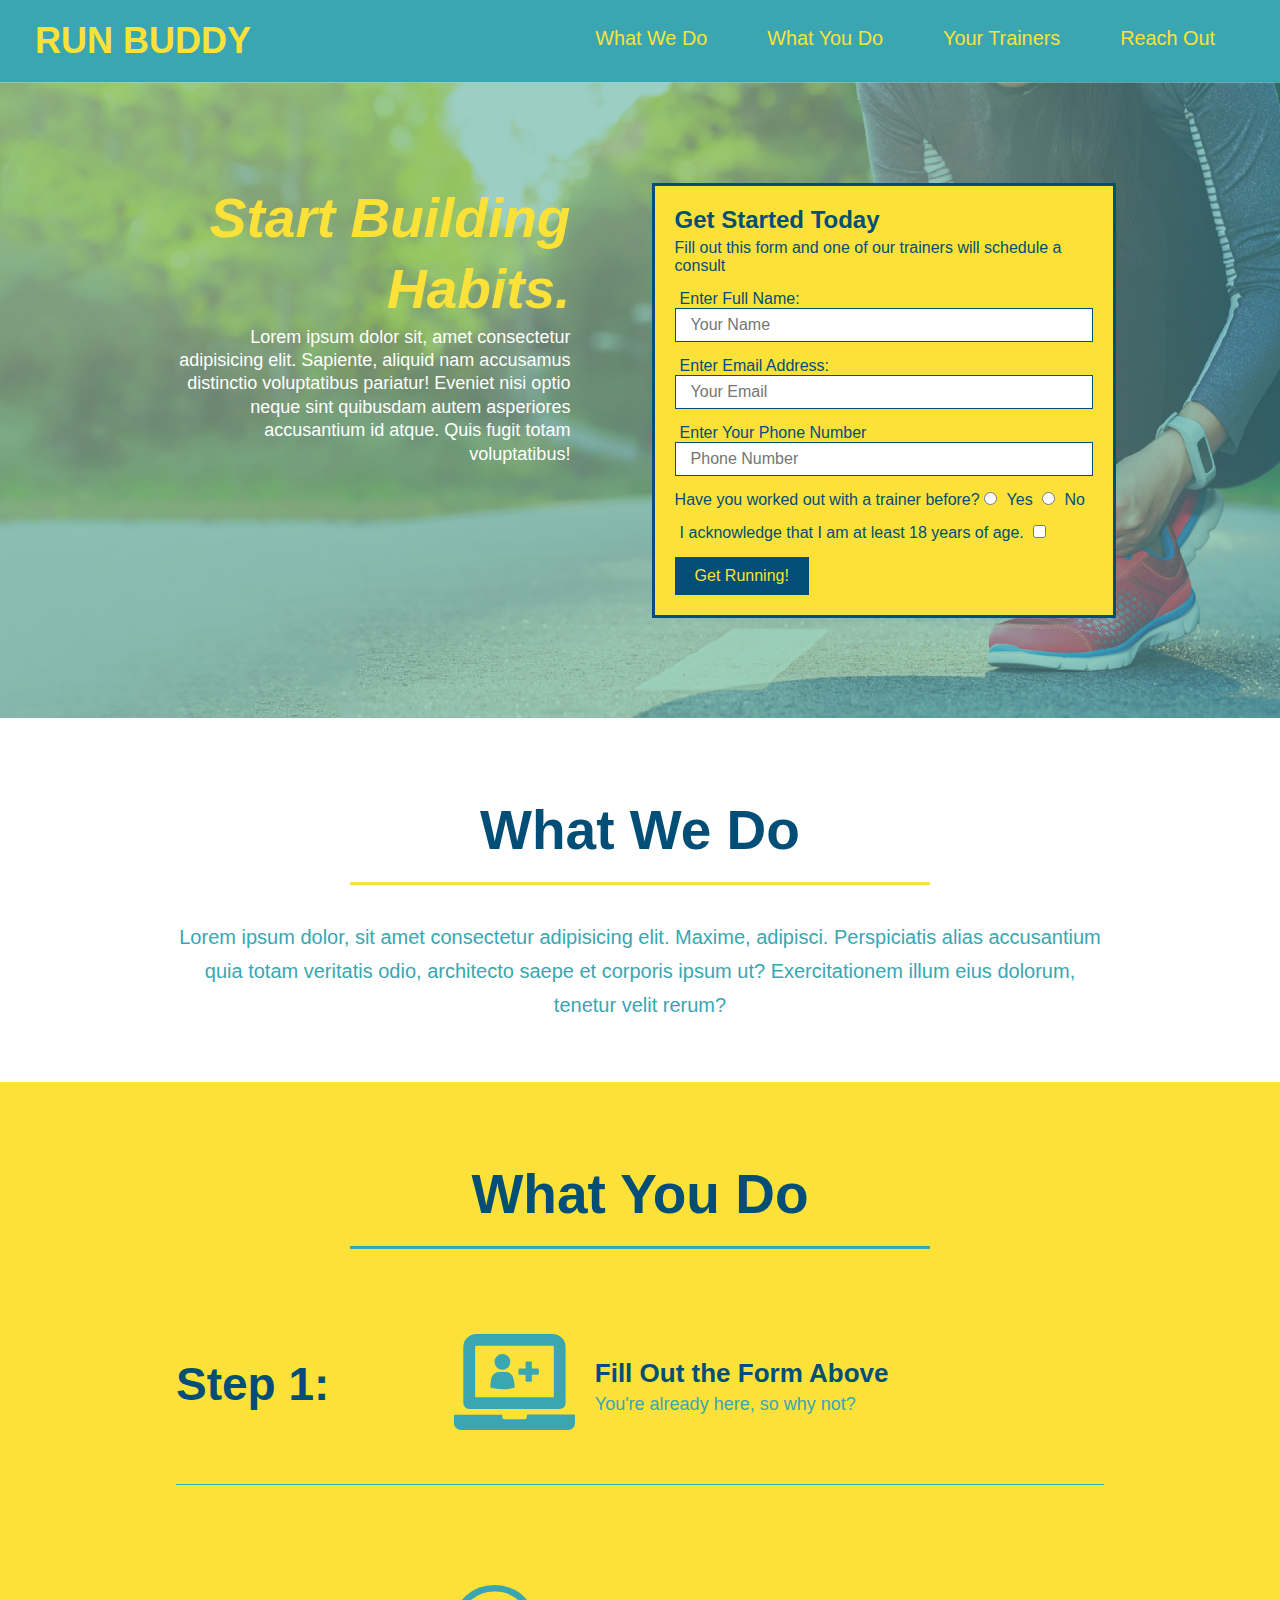
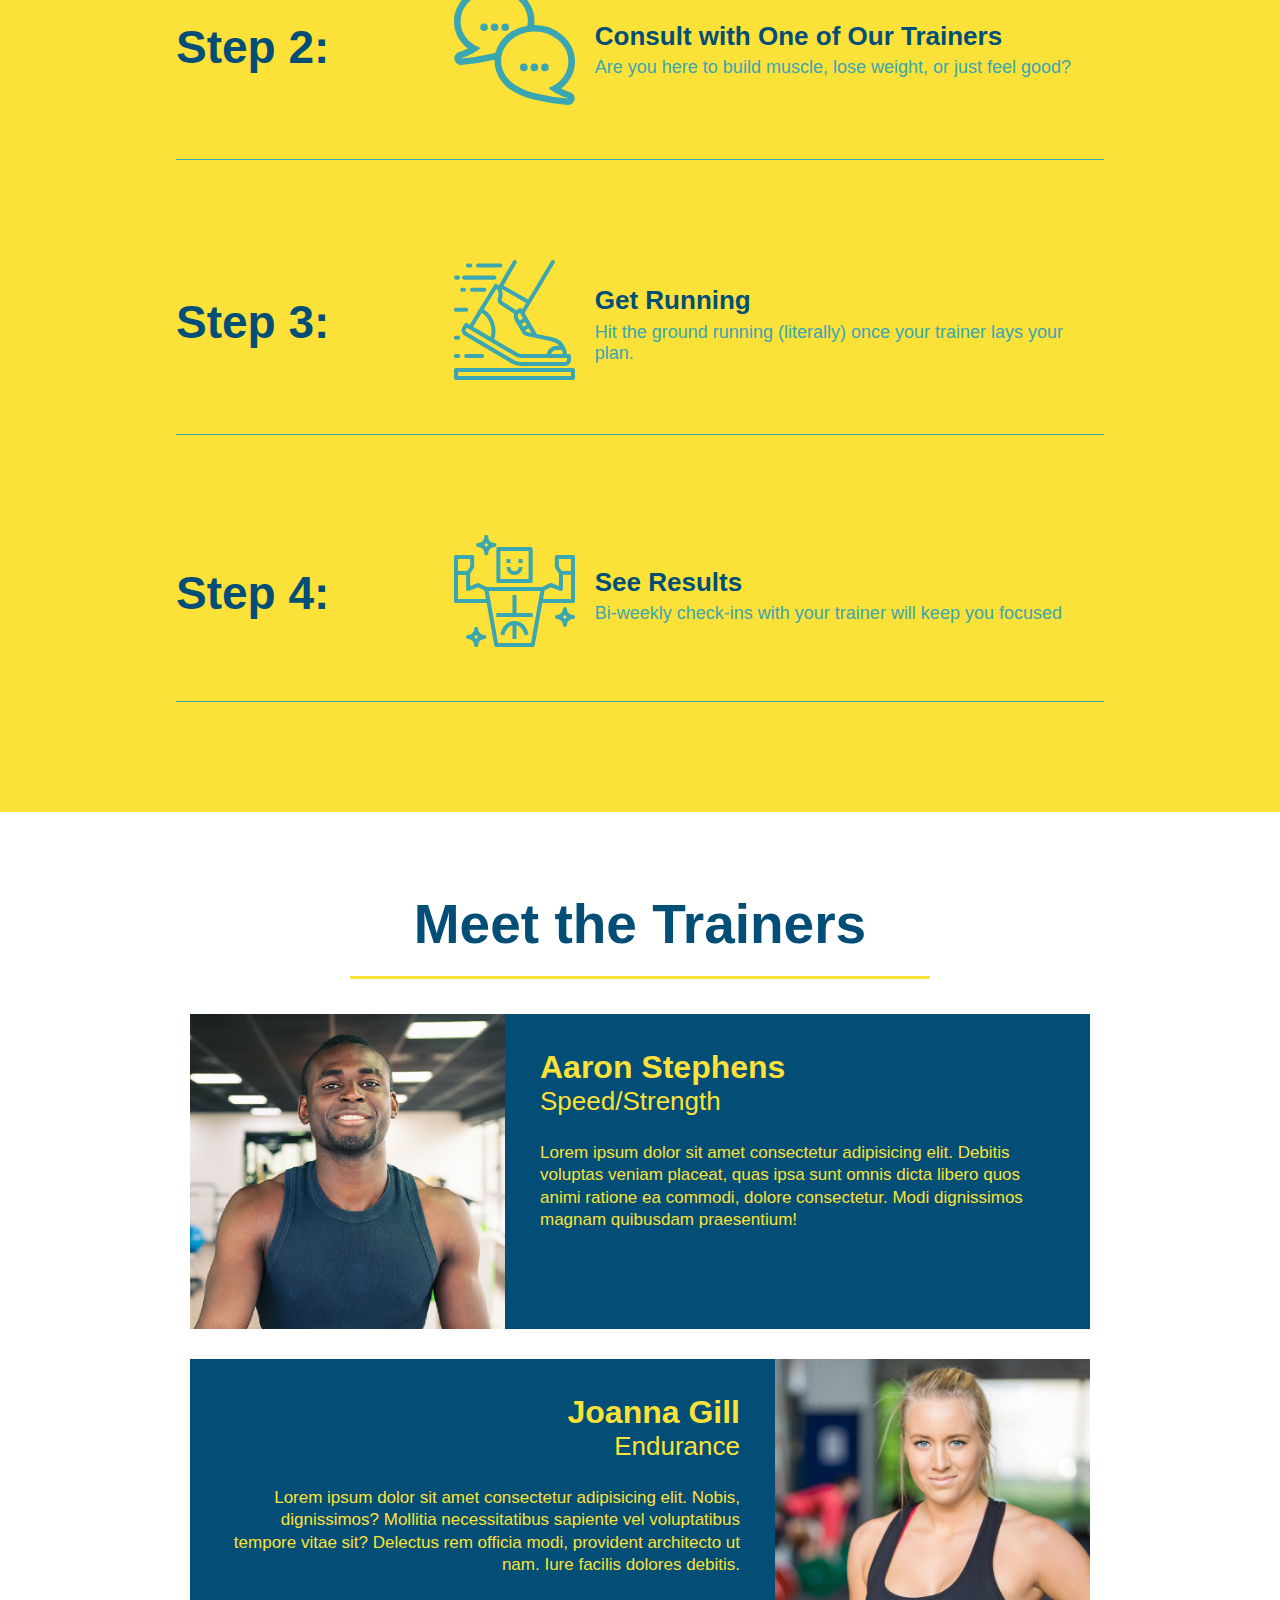
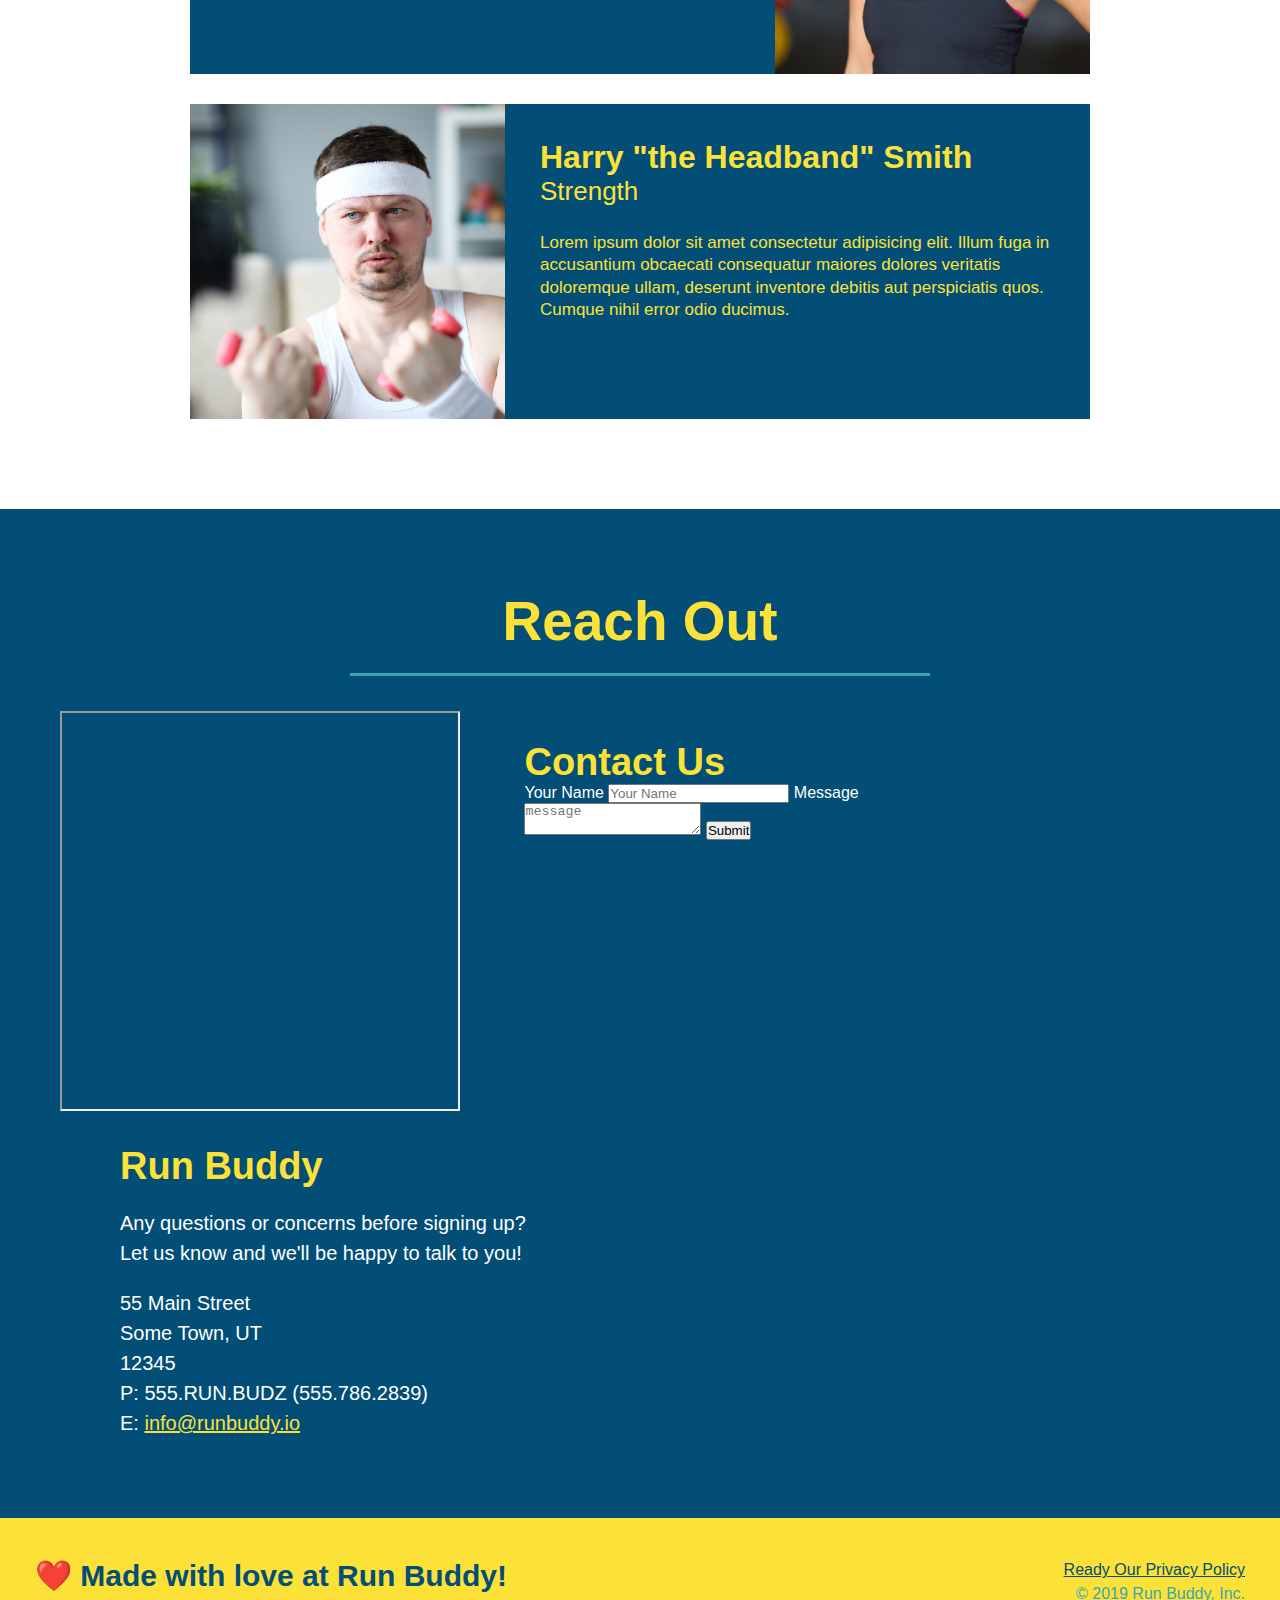
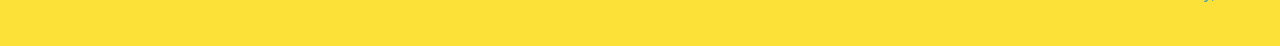
==== commit 4eb93d2e: "add flexbox to steps" ====
--- a/index.html
+++ b/index.html
@@ -100,25 +100,54 @@
                     What You Do
                 </h2>
             </div>
-            <div>
-                <img src="./assets/images/step-1.svg" alt=""/>
-                <h3>Step 1: <span>Fill out the form above.</span></h3>
-                <p>You're already here, so why not?</p> 
-            </div>
-            <div>
-                <img src="./assets/images/step-2.svg" alt=""/>
-                <h3>Step 2: <span>Consult with One of Our Trainers</span></h3>
-                <p>Are you here to build muscle, lose weight, or just feel good?</p>
-            </div>
-            <div>
-                <img src="./assets/images/step-3.svg" alt=""/>
-                <h3>Step 3: <span>Get Running</span></h3>
-                <p>Hit the ground running (literally) once your trainer lays your plan.</p>
-            </div>
-            <div>
-                <img src="./assets/images/step-4.svg" alt=""/>
-                <h3>Step 4: <span>See Results</span></h3>
-                <p>Bi-weekly check-ins with your trainer will keep you focused</p>
+            <div class="step">
+                <h3>Step 1:</h3>
+                <div class="step-info">
+                    <div class="step-img">
+                        <img src="./assets/images/step-1.svg" alt=""/>
+                    </div>
+                    <div class="step-text">  
+                        <h4>Fill Out the Form Above</h4>           
+                        <p>You're already here, so why not?</p> 
+                    </div>
+                </div>
+            </div>
+
+            <div class="step">
+                <h3>Step 2:</h3>
+                <div class="step-info">
+                    <div class="step-img">
+                        <img src="./assets/images/step-2.svg" alt=""/>
+                    </div>
+                    <div class="step-text">
+                        <h4>Consult with One of Our Trainers</h4>
+                        <p>Are you here to build muscle, lose weight, or just feel good?</p>
+                    </div>
+                </div>
+            </div>
+            <div class="step">
+                <h3>Step 3:</h3>
+                <div class="step-info">
+                    <div class="step-img">
+                        <img src="./assets/images/step-3.svg" alt=""/>
+                    </div> 
+                    <div class="step-text">
+                        <h4>Get Running</h4>
+                        <p>Hit the ground running (literally) once your trainer lays your plan.</p>
+                    </div>
+                </div>
+            </div>
+            <div class="step">
+                <h3>Step 4:</h3>
+                <div class="step-info">
+                    <div class="step-img">
+                        <img src="./assets/images/step-4.svg" alt=""/>
+                    </div>
+                    <div class="step-text">
+                        <h4>See Results</h4>
+                        <p>Bi-weekly check-ins with your trainer will keep you focused</p>
+                    </div>
+                </div>
             </div>
         </section>
 
--- a/assets/css/style.css
+++ b/assets/css/style.css
@@ -196,24 +196,48 @@
     justify-content: space-between;
     
 }
-.steps div{
-    margin-bottom: 80px;
-}
-.steps img{
-    width: 15%;
-    margin:10px 0;
-}
-.steps h3{
+.step {
+     margin:50px auto;
+     padding-bottom: 50px;
+     width:80%;
+     border-bottom: 1px solid #39a6b2;
+     display:flex;
+     flex-wrap: wrap;
+     align-items: center;
+     justify-content: space-between;
+
+}
+
+.step h3{
     color:#024e76;
     font-size: 46px;
-    margin-top: 10px;
-}
-.steps p{
+    flex: 1 30%;
+    
+}
+.step-info {
+    display:flex;
+    flex-wrap: wrap;
+    align-items: center;
+    flex: 2 70%;
+}
+.step-text{
+    flex:12;
+}
+.step-text p{
     color:#39a6b2;
-    font-size: 23px;
-}
-.steps span{
-    font-size: 38px;
+    font-size: 18px;
+}
+.step-text h4{
+    font-size:26px;
+    line-height: 1.6;
+    color: #024e76;
+}
+.step-img {
+    flex:1 12%;
+    margin-right: 20px;
+}
+.step-img img{
+    max-width: 100%;
 }
 .section-title {
     font-size: 55px;
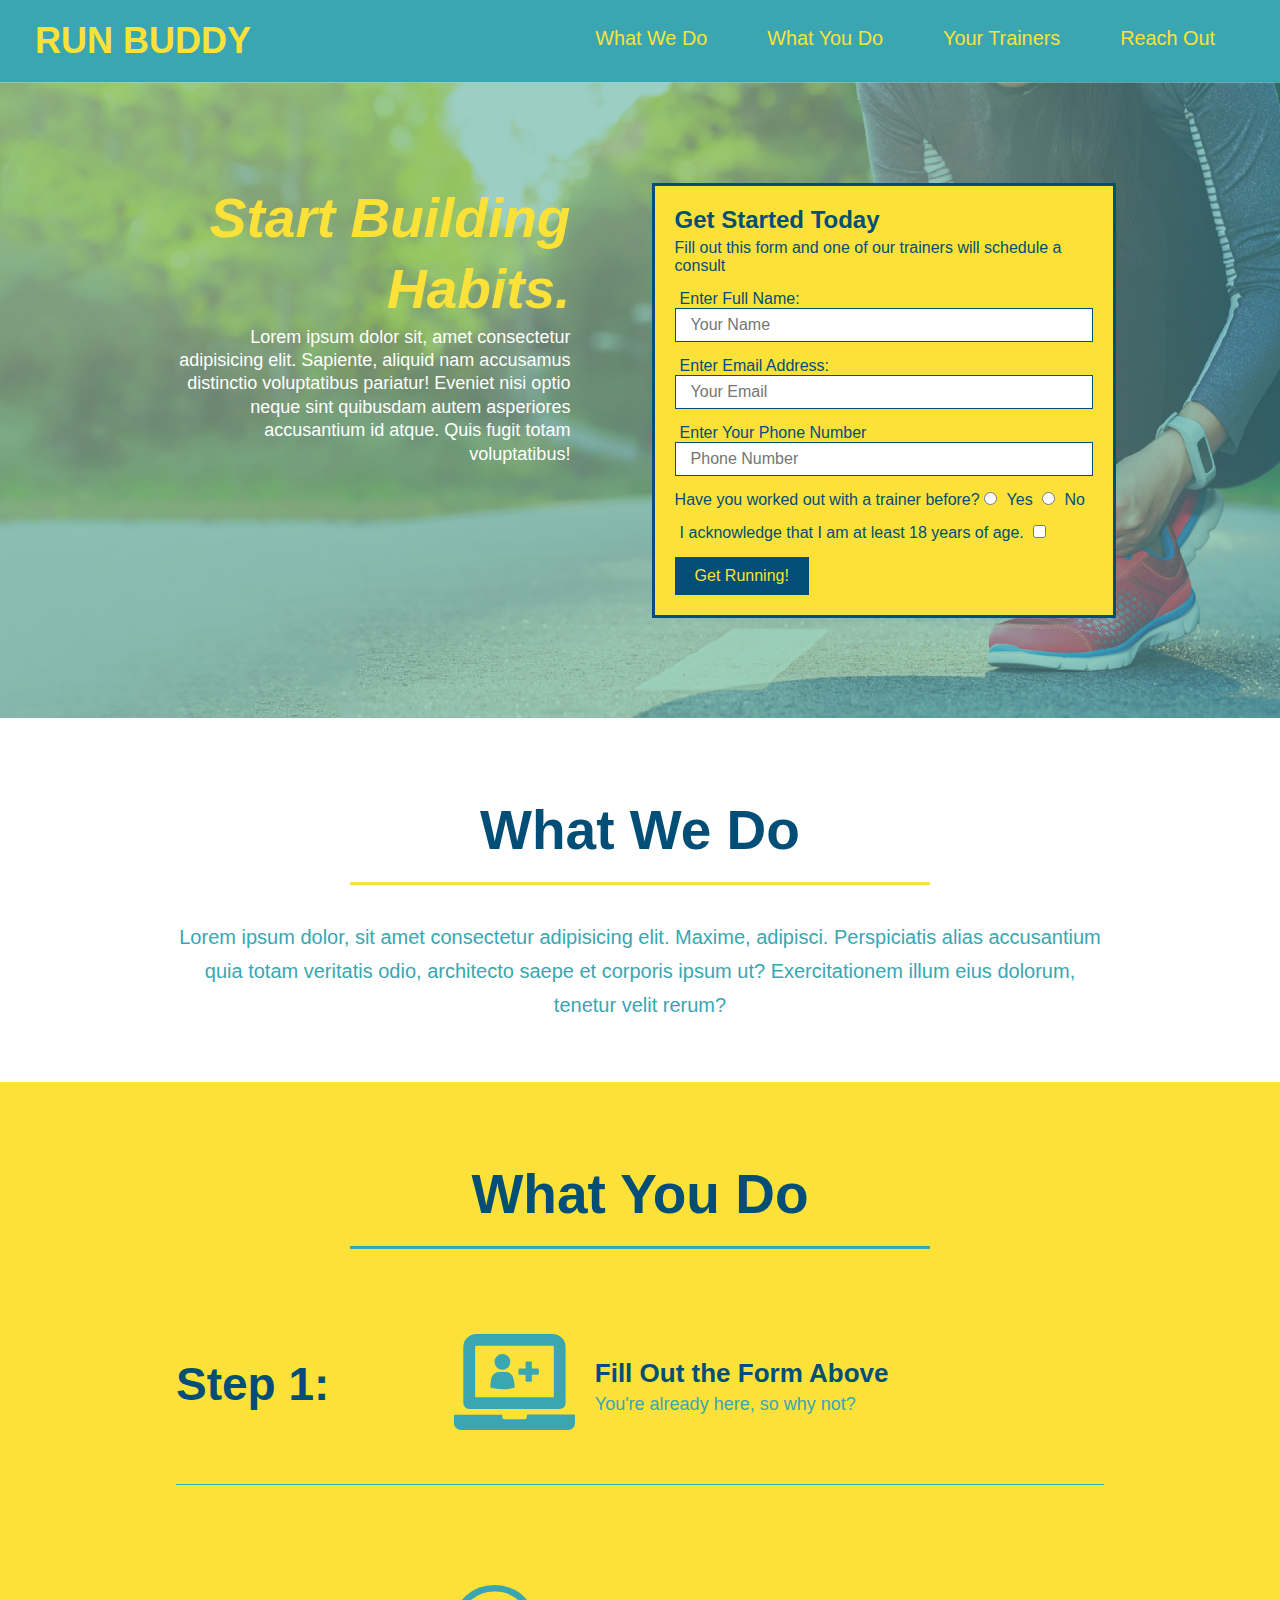
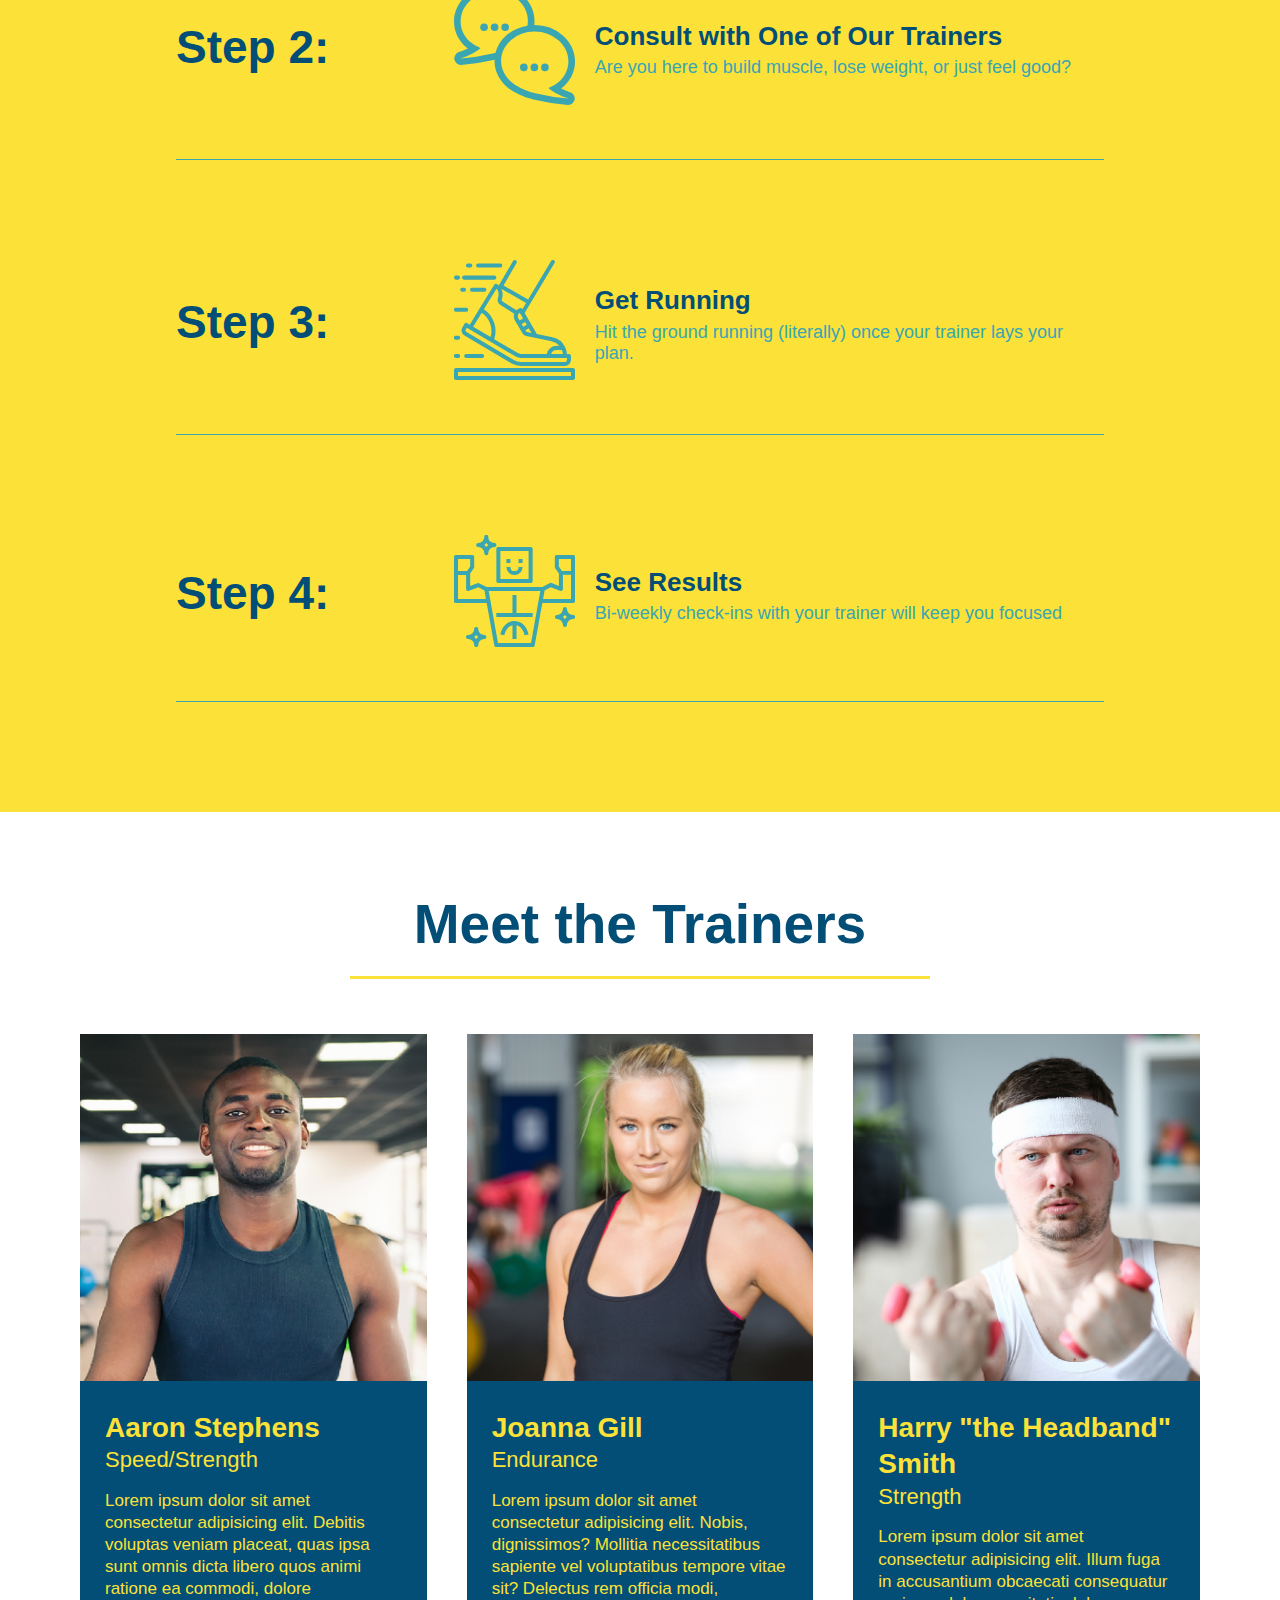
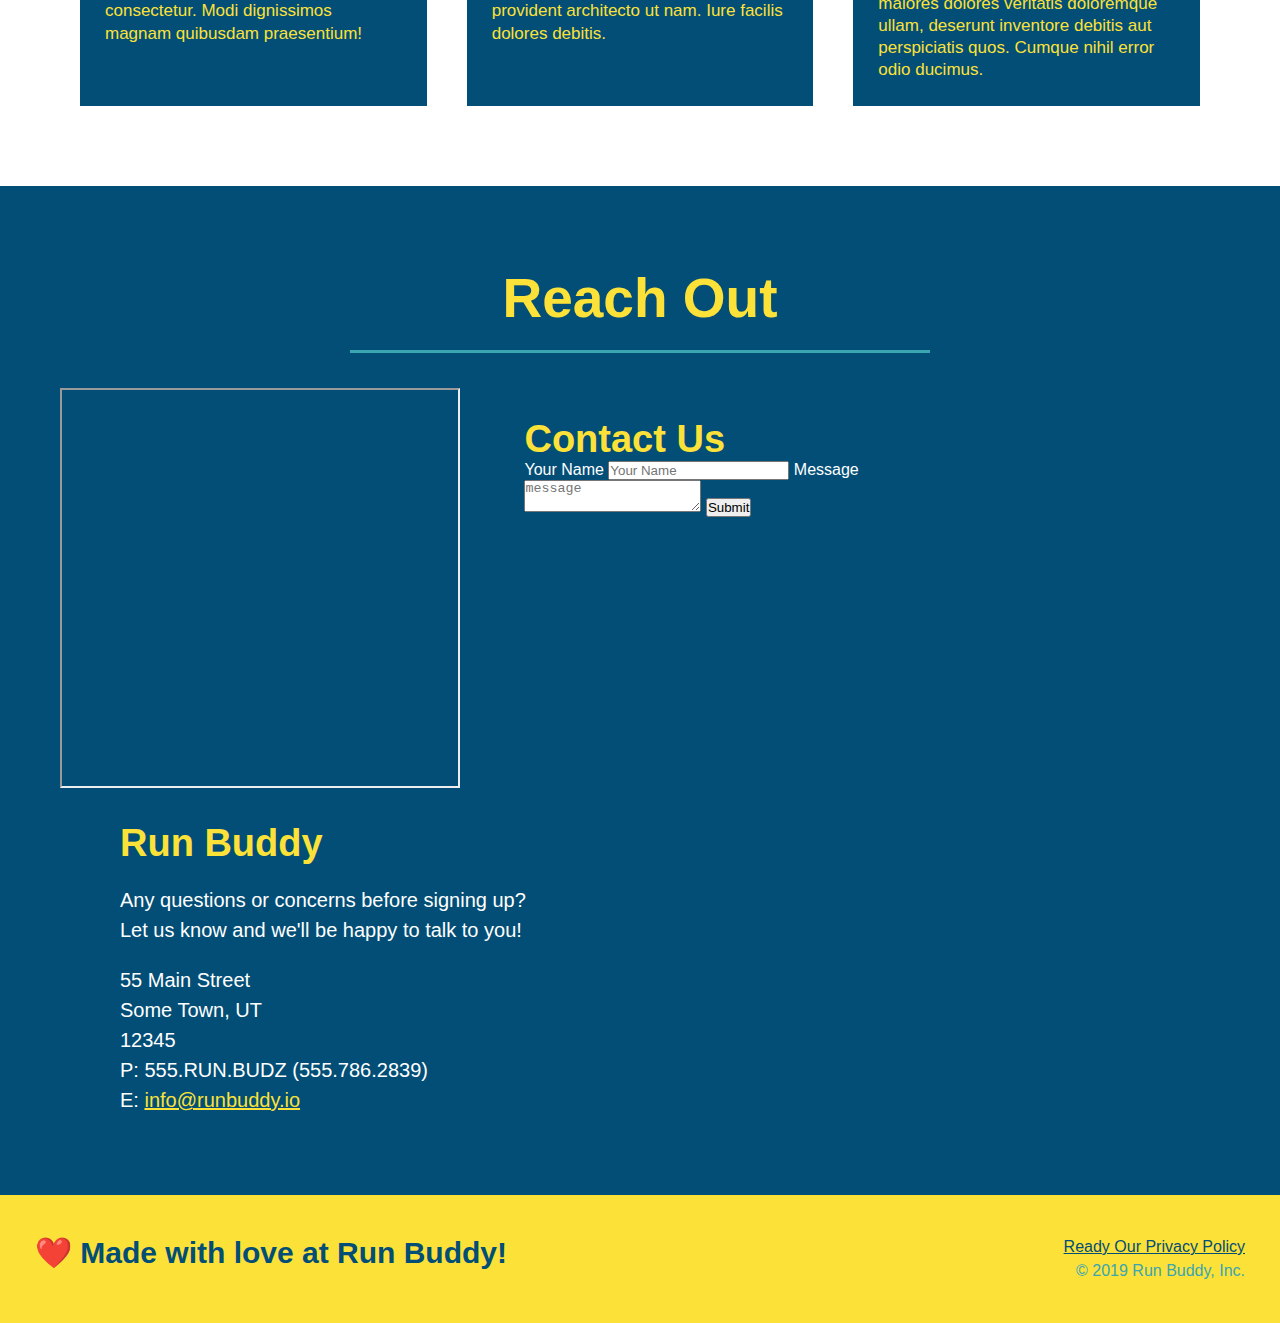
==== commit ee66846a: "add flexbox to the trainers" ====
--- a/index.html
+++ b/index.html
@@ -152,41 +152,44 @@
         </section>
 
         <!-- meet the trainers -->
-        <section id="your-trainers" class="trainers">
+        <section id="your-trainers" >
             <div class="flex-row">
                 <h2 class="section-title primary-border">
                     Meet the Trainers
                 </h2>
             </div>
+            <div class="trainers">
                 <article class="trainer">
                         <img src="./assets/images/trainer-1.jpg" alt="Aaron Stephens in his workout clothes"/>
-                <div class="trainer-bio text-left">
-                    <h3>Aaron Stephens</h3>
-                    <h4>Speed/Strength</h4>
-                    <p> Lorem ipsum dolor sit amet consectetur adipisicing elit. Debitis voluptas veniam placeat, quas ipsa sunt omnis dicta libero quos animi ratione ea commodi, dolore consectetur. Modi dignissimos magnam quibusdam praesentium!
-                    </p>
-                </div>
-            </article>
-            <article class="trainer">
-                <div class="trainer-bio text-right">
-                    <h3>Joanna Gill</h3>
-                    <h4>Endurance</h4>
-                    <p>
-                        Lorem ipsum dolor sit amet consectetur adipisicing elit. Nobis, dignissimos? Mollitia necessitatibus sapiente vel voluptatibus tempore vitae sit? Delectus rem officia modi, provident architecto ut nam. Iure facilis dolores debitis.
-                    </p>
-                </div>
-                <img src="assets/images/trainer-2.jpg" alt="Joanna Gill cooling off after a workout"/>
-            </article>
-            <article class="trainer">
-                <img src="./assets/images/trainer-3.jpg" alt="Harry Smith wearing a headband and lifting comically small pink weights"/>
-                <div class="trainer-bio text-left">
-                    <h3>Harry "the Headband" Smith</h3>
-                    <h4>Strength</h4>
-                    <p>
-                        Lorem ipsum dolor sit amet consectetur adipisicing elit. Illum fuga in accusantium obcaecati consequatur maiores dolores veritatis doloremque ullam, deserunt inventore debitis aut perspiciatis quos. Cumque nihil error odio ducimus.
-                    </p>
-                </div>                
-            </article>
+                    <div class="trainer-bio">
+                        <h3>Aaron Stephens</h3>
+                        <h4>Speed/Strength</h4>
+                        <p> 
+                            Lorem ipsum dolor sit amet consectetur adipisicing elit. Debitis voluptas veniam placeat, quas ipsa sunt omnis dicta libero quos animi ratione ea commodi, dolore consectetur. Modi dignissimos magnam quibusdam praesentium!
+                        </p>
+                    </div>
+                </article>
+                <article class="trainer">
+                        <img src="assets/images/trainer-2.jpg" alt="Joanna Gill cooling off after a workout"/>
+                    <div class="trainer-bio ">
+                        <h3 class="trainer-name">Joanna Gill</h3>
+                        <h4 class="trainer-role">Endurance</h4>
+                        <p>
+                            Lorem ipsum dolor sit amet consectetur adipisicing elit. Nobis, dignissimos? Mollitia necessitatibus sapiente vel voluptatibus tempore vitae sit? Delectus rem officia modi, provident architecto ut nam. Iure facilis dolores debitis.
+                        </p>
+                    </div>                
+                </article>
+                <article class="trainer">
+                    <img src="./assets/images/trainer-3.jpg" alt="Harry Smith wearing a headband and lifting comically small pink weights"/>
+                    <div class="trainer-bio">
+                        <h3>Harry "the Headband" Smith</h3>
+                        <h4>Strength</h4>
+                        <p>
+                            Lorem ipsum dolor sit amet consectetur adipisicing elit. Illum fuga in accusantium obcaecati consequatur maiores dolores veritatis doloremque ullam, deserunt inventore debitis aut perspiciatis quos. Cumque nihil error odio ducimus.
+                        </p>
+                    </div>                
+                </article>
+            </div>
         </section>
 
         
--- a/assets/css/style.css
+++ b/assets/css/style.css
@@ -258,35 +258,39 @@
 
 /* trainer styling start */
 .trainers{
-    
+    width: 100%;
+    margin: 0 auto;
+    display:flex;
+    flex-wrap: wrap;
+    justify-content: space-around;
+
 }
 .trainer{
-    width: 900px;
-    margin: 0 auto 30px auto;
+    margin: 20px;
     background: #024e76;
     color: #fce138;
-    overflow: auto;
+    flex: 1;
+    
 }
 .trainer img{
-    width:35%;
-    float:left;
+    width:100%;
+    
 }
 .trainer-bio{
-    padding: 35px;
-    float:left;
-    width:65%;
+    padding: 25px;
+    line-height: 1.3;
 }
 .trainer-bio h3{
-    font-size: 32px;
+    font-size: 28px;
 }
 .trainer-bio h4{
     font-weight: lighter;
-    font-size: 26px;
-    margin-bottom: 25px;
+    font-size: 22px;
+    margin-bottom: 15px;
 }
 .trainer-bio p{
     font-size: 17px;
-    line-height: 1.3;
+    
 }
 .text-left{
     text-align: left;
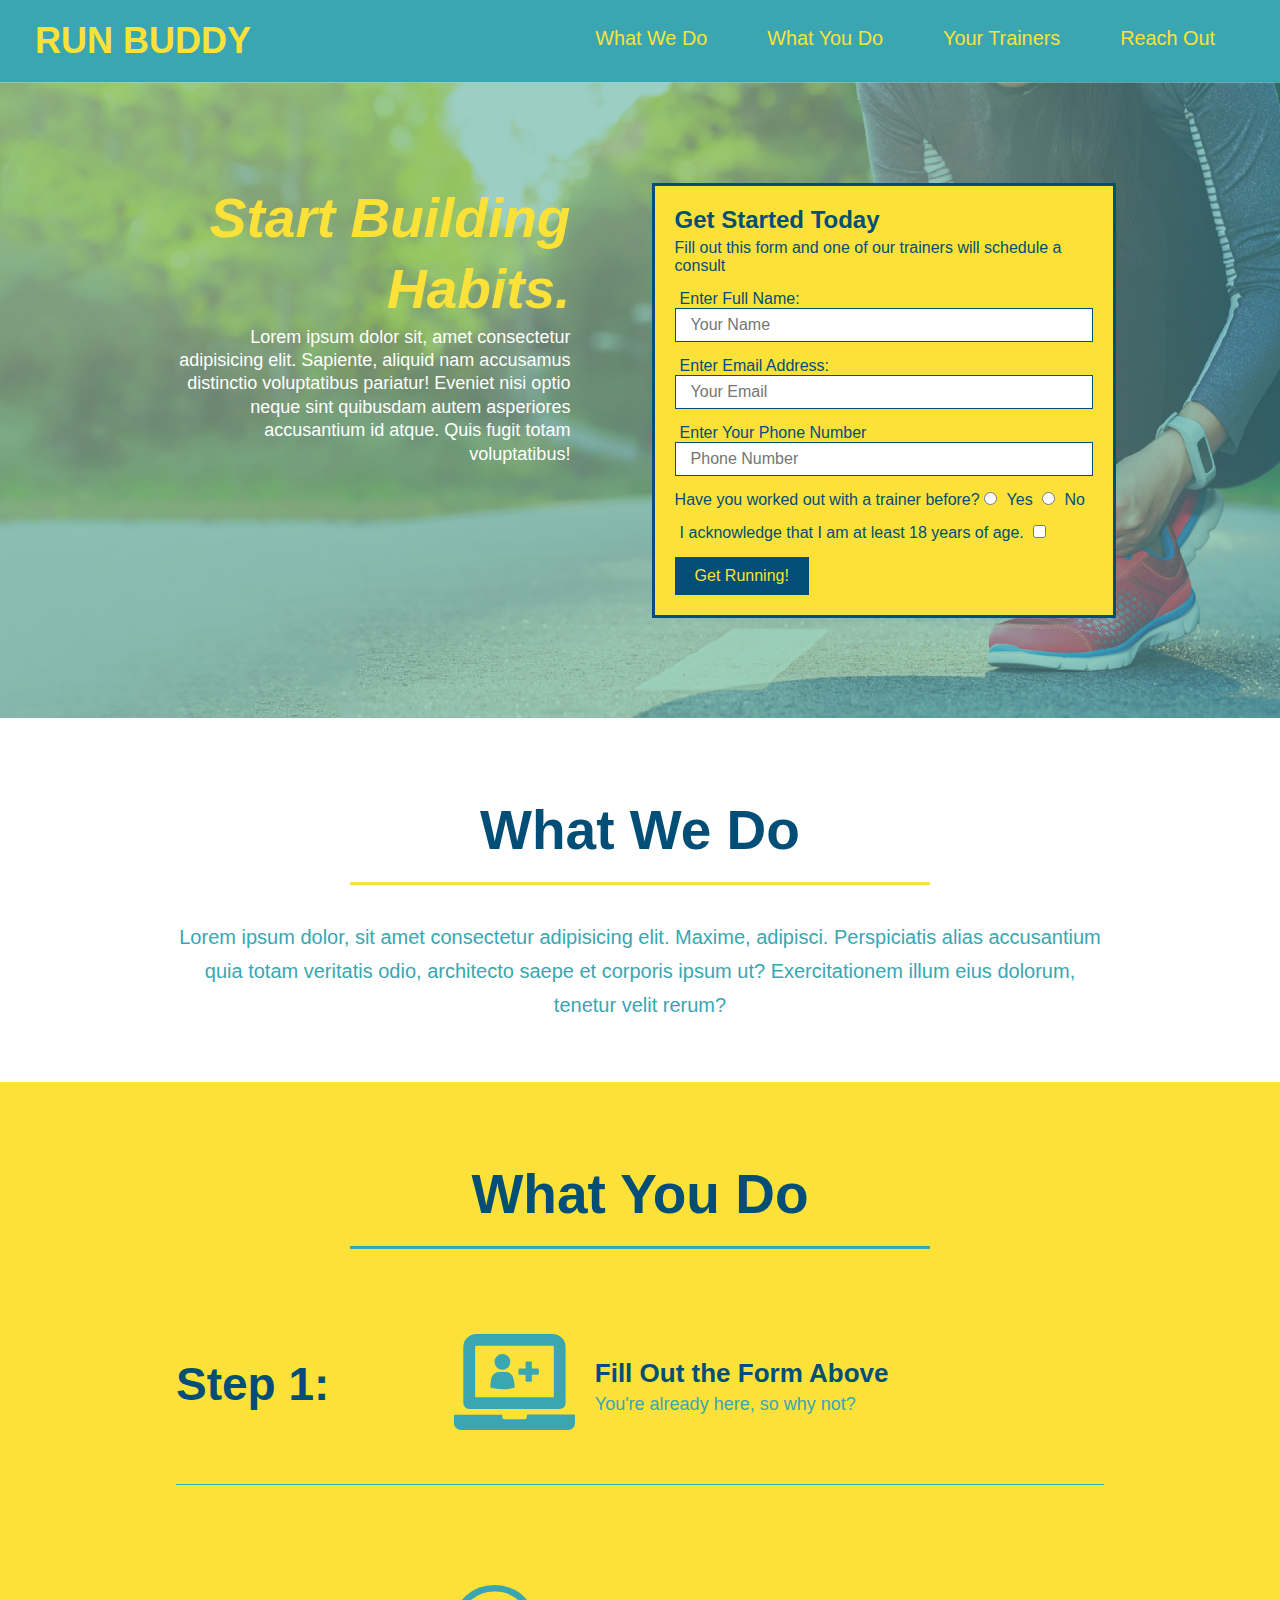
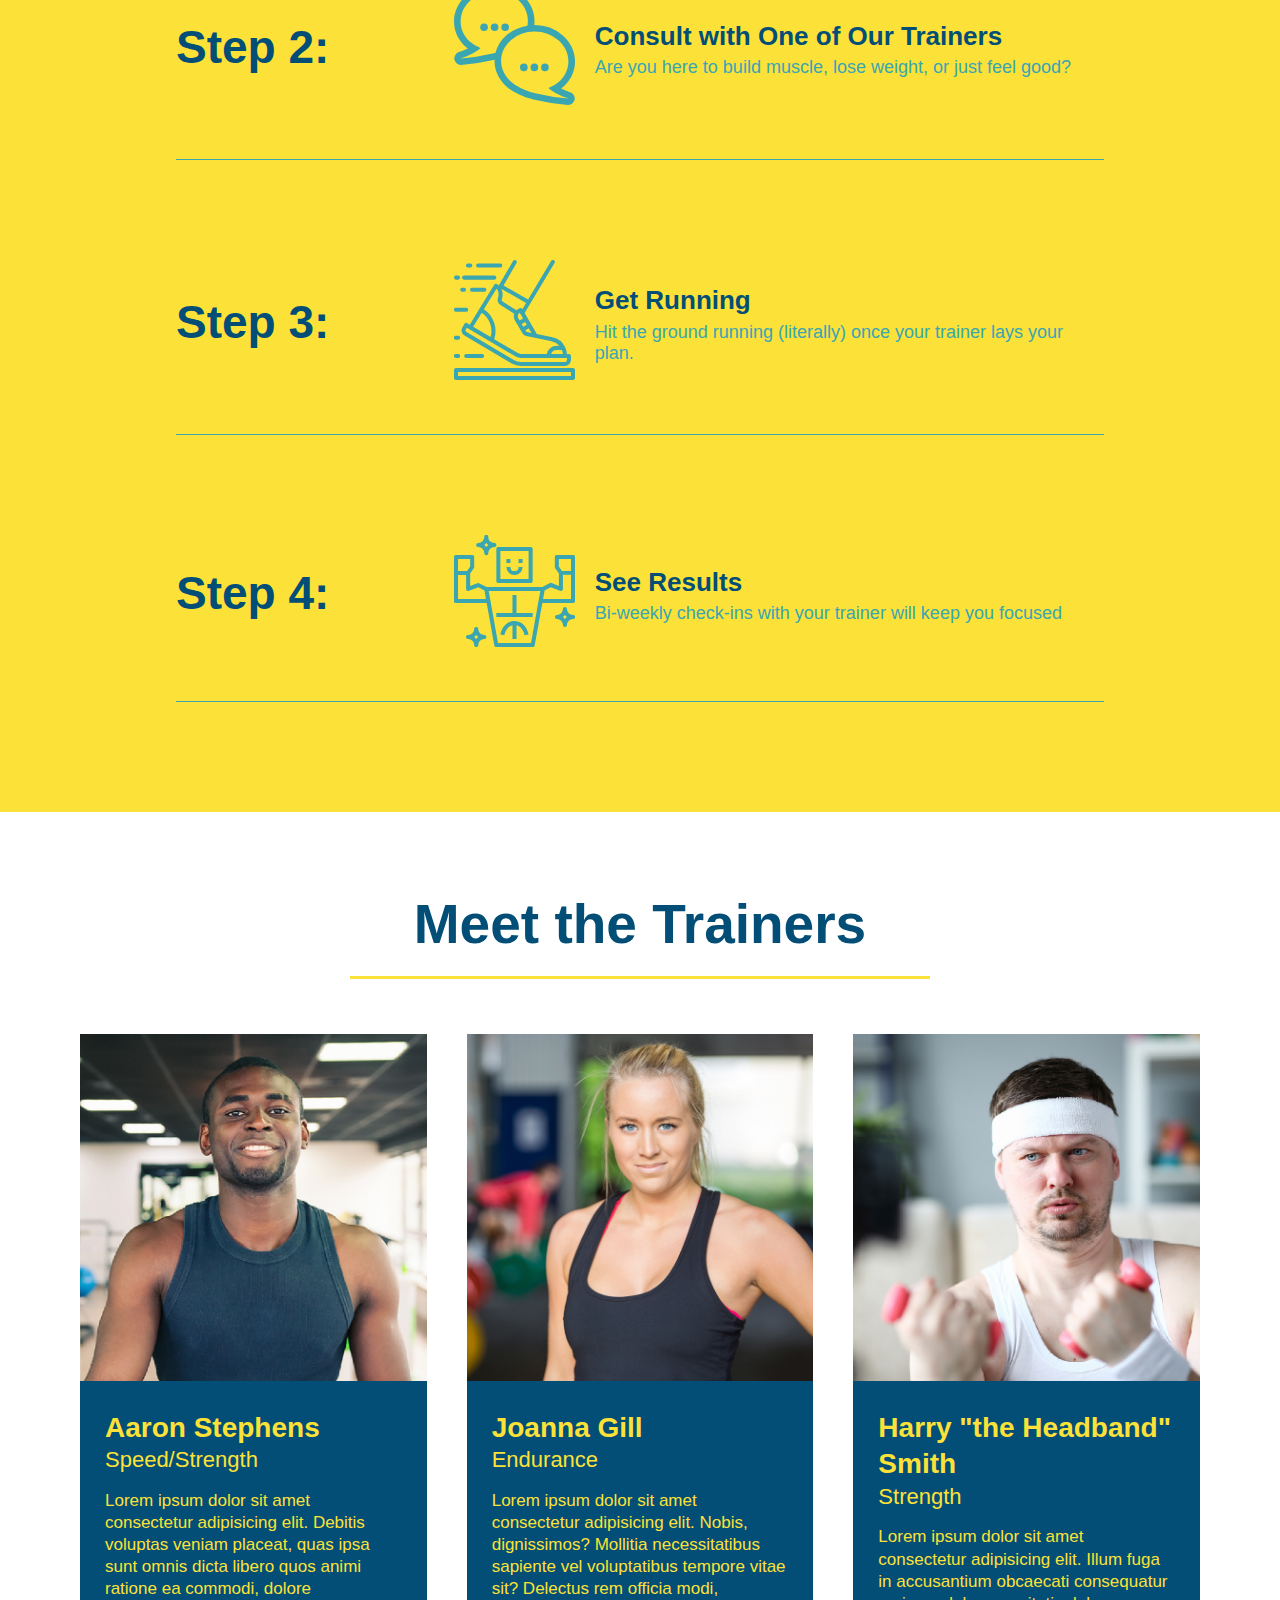
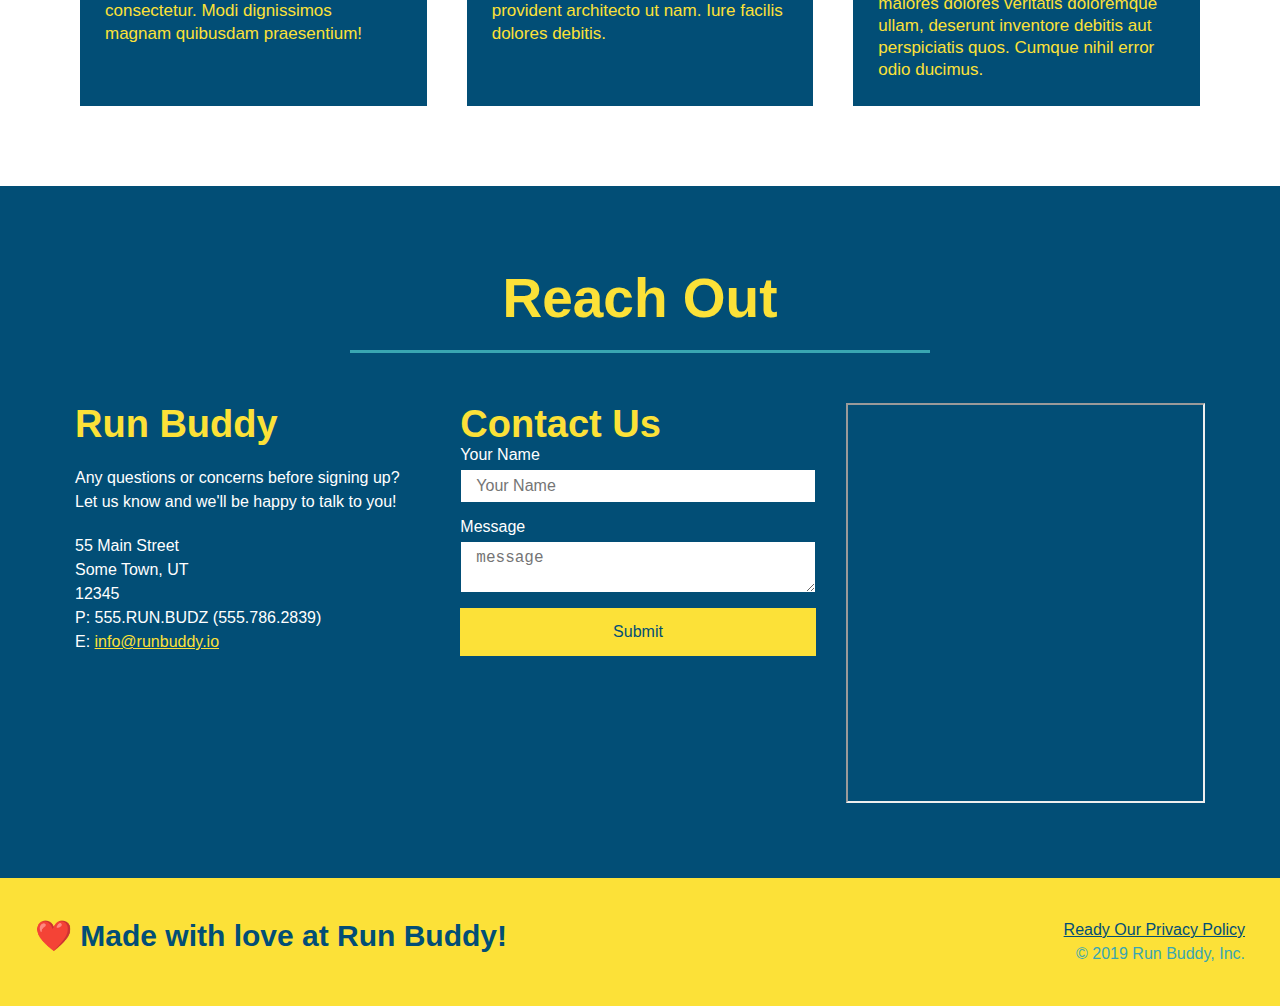
==== commit 4bdcca5c: "added flexbox to reach out" ====
--- a/index.html
+++ b/index.html
@@ -200,38 +200,41 @@
                     Reach Out
                 </h2>
             </div>
-                <div class="contact-info">                    
-                    <iframe src="https://www.google.com/maps/embed?pb=!1m18!1m12!1m3!1d3028.4179883504635!2d-111.85710468434651!3d40.62066305113466!2m3!1f0!2f0!3f0!3m2!1i1024!2i768!4f13.1!3m3!1m2!1s0x87526281919431af%3A0xd13f45beb0b3cdf2!2s7204%20Shadow%20Ridge%20Dr%2C%20Cottonwood%20Heights%2C%20UT%2084047!5e0!3m2!1sen!2sus!4v1615212673266!5m2!1sen!2sus"   
-                    allowfullscreen="" 
-                    loading="lazy">
-                    </iframe>  
-                <div class="contact-form">
-                    <h3>Contact Us</h3>
-                    <form>
-                        <label for="contact-name">Your Name</label>
-                        <input type="text" id="contact-name" placeholder="Your Name" />
-                        
-                        <label for="contact-message">Message</label>
-                        <textarea id="contact-message" placeholder="message"></textarea>
-                        
-                        <button type="submit">Submit</button>
-                    </form>
-                </div>                
-                <div>
-                <h3>Run Buddy</h3>
-                <p>
-                    Any questions or concerns before signing up?
-                    <br/>
-                    Let us know and we'll be happy to talk to you!
-                </p>
-                <address>
-                    55 Main Street <br/>
-                    Some Town, UT <br/>
-                    12345 <br/>
-                    P: 555.RUN.BUDZ (555.786.2839)<br/>
-                    E: <a href="mailto:info@runbuddy.io">info@runbuddy.io</a>
-                </address>
-                </div>
+                <div class="contact-info">  
+                    <div>
+                        <h3>Run Buddy</h3>
+                        <p>
+                            Any questions or concerns before signing up?
+                            <br/>
+                            Let us know and we'll be happy to talk to you!
+                        </p>
+                        <address>
+                            55 Main Street <br/>
+                            Some Town, UT <br/>
+                            12345 <br/>
+                            P: 555.RUN.BUDZ (555.786.2839)<br/>
+                            E: <a href="mailto:info@runbuddy.io">info@runbuddy.io</a>
+                        </address>
+                        </div>
+                        <div class="contact-form">
+                            <h3>Contact Us</h3>
+                            <form>
+                                <label for="contact-name">Your Name</label>
+                                <input type="text" id="contact-name" placeholder="Your Name" />
+                                
+                                <label for="contact-message">Message</label>
+                                <textarea id="contact-message" placeholder="message"></textarea>
+                                
+                                <button type="submit">Submit</button>
+                            </form>
+                        </div>
+
+                            <iframe src="https://www.google.com/maps/embed?pb=!1m18!1m12!1m3!1d3028.4179883504635!2d-111.85710468434651!3d40.62066305113466!2m3!1f0!2f0!3f0!3m2!1i1024!2i768!4f13.1!3m3!1m2!1s0x87526281919431af%3A0xd13f45beb0b3cdf2!2s7204%20Shadow%20Ridge%20Dr%2C%20Cottonwood%20Heights%2C%20UT%2084047!5e0!3m2!1sen!2sus!4v1615212673266!5m2!1sen!2sus"   
+                            allowfullscreen="" 
+                            loading="lazy">
+                        </iframe>  
+                               
+                
             </div>
         </section>
 
--- a/assets/css/style.css
+++ b/assets/css/style.css
@@ -306,17 +306,22 @@
 .contact h2{
     color:#fce138;
 }
+.contact-info{
+    display:flex;
+    justify-content: space-between;
+    flex-wrap: wrap;
+}
+.contact-info > *{
+    flex: 1;
+    margin: 15px;
+}
 .contact-info iframe{
-    width:400px;
+    
     height:400px;
     
 }
 .contact-info div {
-    width:410px;
-    display:inline-block;
-    vertical-align: top;
-    text-align: left;
-    margin:30px 0 0 60px;
+    
     color: white;
     
 }
@@ -327,12 +332,32 @@
 .contact-info p, .contact-info address{
     margin:20px 0;
     line-height: 1.5;
-    font-size: 20px;
+    font-size: 16px;
     font-style: normal;
 }
 .contact-info a{
     color:#fce138;
 }
+
+.contact-form input, .contact-form textarea{
+    border: 1px solid #024e76;
+    display: block;
+    padding: 7px 15px;
+    font-size:16px;
+    color:#024e76;
+    width:100%;
+    margin-bottom: 15px;
+    margin-top:5px;
+}
+.contact-form button{
+    width:100%;
+    border:none;
+    background: #fce138;
+    color:#024e76;
+    text-align: center;
+    padding: 15px 0;
+    font-size: 16px;
+}
 /* Reach out styles end */
 
 .flex-row{
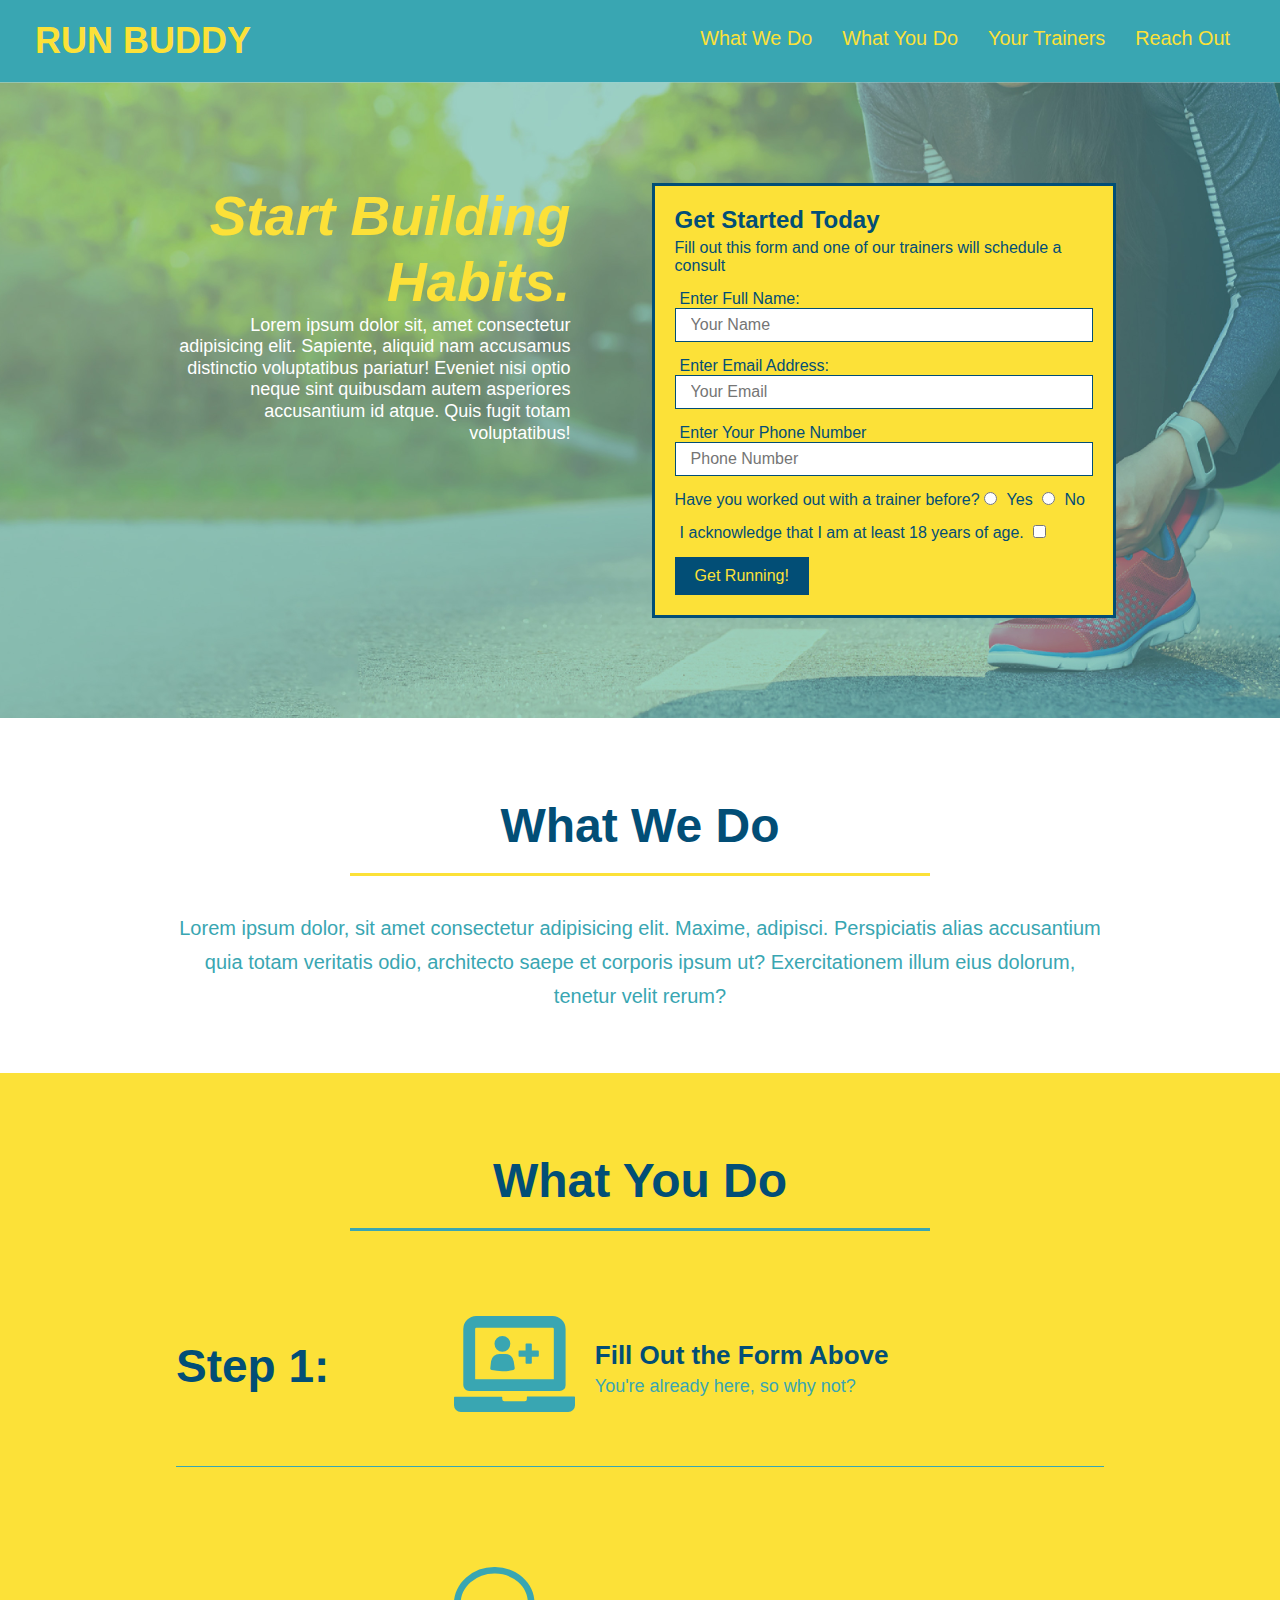
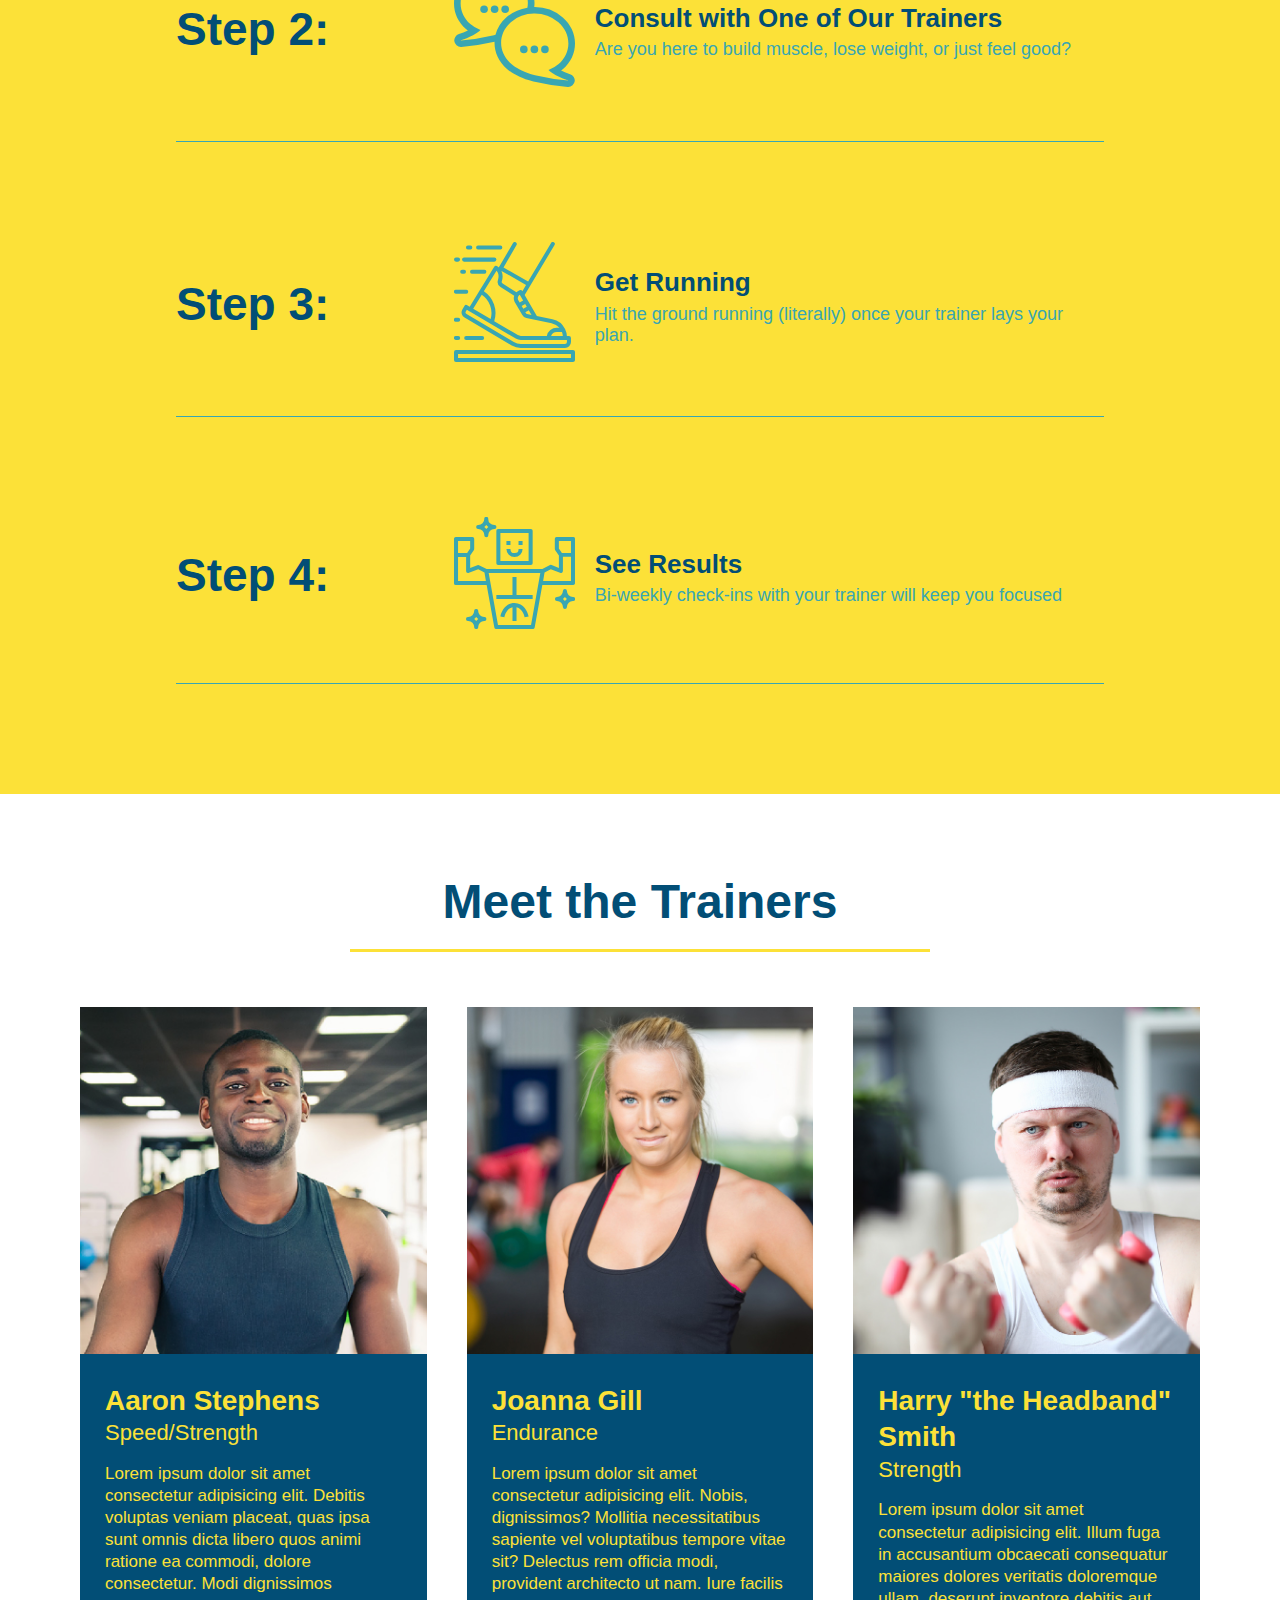
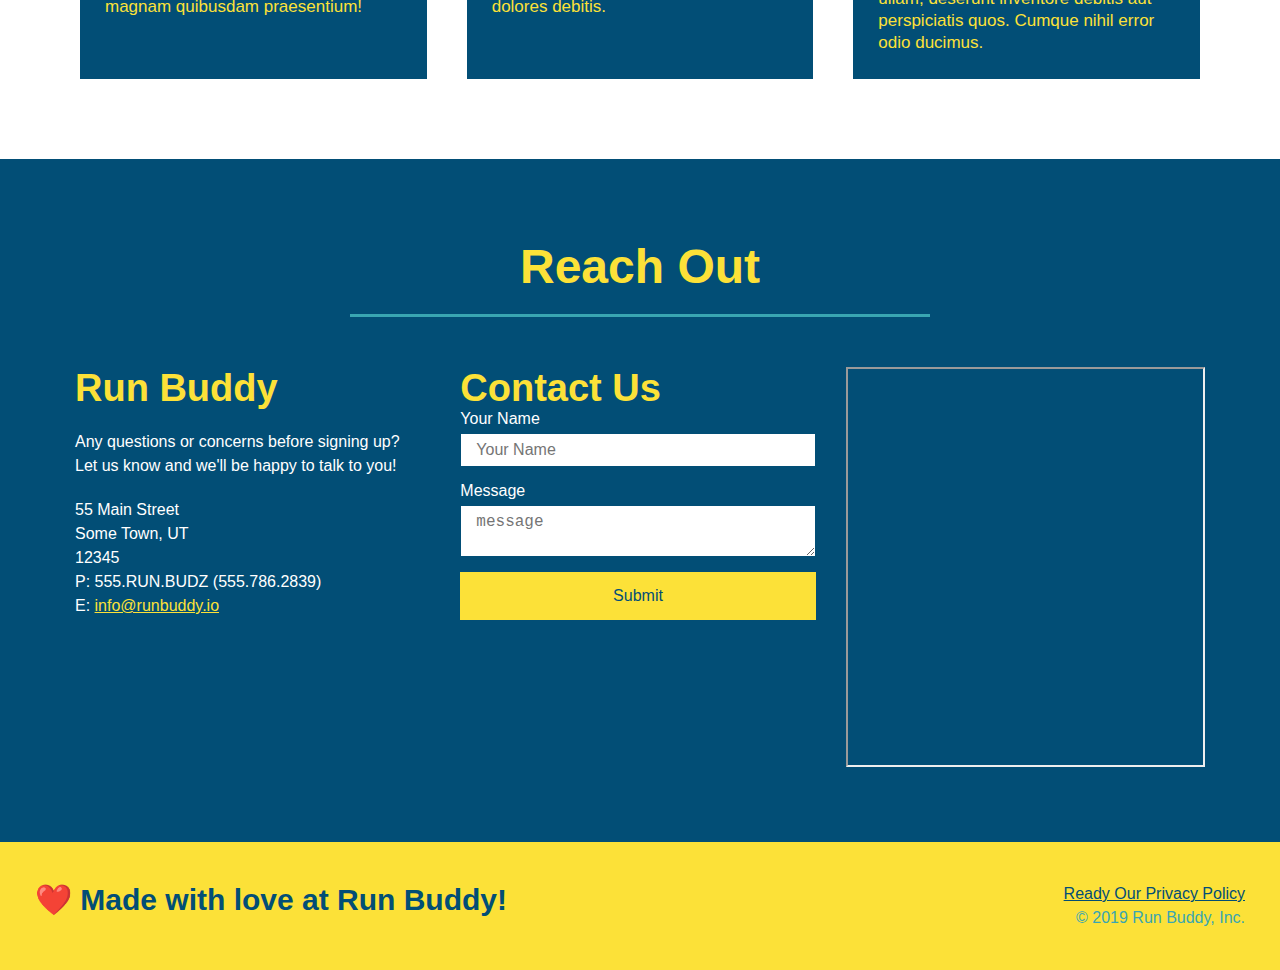
==== commit 87a92d88: "Added media queries to add mobile functionality" ====
--- a/index.html
+++ b/index.html
@@ -2,6 +2,7 @@
 <html lang="en">
     <head>
         <meta charset="UTF-8"/>
+        <meta name="viewport" content="width=device-width, intial-scale=1.0"/>
         <title>Run Buddy</title>
         <link rel="stylesheet" href="./assets/css/style.css"/>
         <!-- link to css stylesheet -->
--- a/assets/css/style.css
+++ b/assets/css/style.css
@@ -58,7 +58,7 @@
 
 header nav ul li a {
     /* applies sytling to nav list anchor elements */
-    margin: 0 30px;
+    padding:10px 15px;
     font-weight: lighter;
     font-size: 1.55vw;
 }
@@ -104,6 +104,7 @@
     display:flex;
     justify-content: center;
     flex-wrap: wrap;
+    align-items: flex-start;
 }
 
 /* .Hero-form style start */
@@ -124,7 +125,7 @@
     margin:3.5%;
     color:#fff;
     font-size: 18px;
-    line-height: 1.3;
+    line-height: 1.2;
 }
 .hero-cta h2{
     font-style: italic;
@@ -240,7 +241,7 @@
     max-width: 100%;
 }
 .section-title {
-    font-size: 55px;
+    font-size: 48px;
     color: #024e76;
     border-bottom: 3px solid;
     padding:20px;
@@ -364,3 +365,88 @@
     display:flex;
 }
 
+
+@media screen and (max-width: 980px){
+    header{
+        padding-bottom: 0;
+        justify-content: center;
+    }
+    header h1{
+        width:100%;
+        text-align: center;
+    }
+    header nav ul {
+        margin-top: 20px;
+        width:100%;
+        justify-content: center;
+    }
+    header nav ul li a{
+        font-size: 20px;
+    }
+    footer h2, footer div{
+        text-align: center;
+        width:100%;
+    }
+    .hero-cta, .hero-form{
+        width:100%;
+    }
+    .hero-cta{
+        text-align: center;
+    }
+    .section-title{
+        width:80%;
+    }
+    .trainer{
+        flex: 0 70%;
+    }
+    .contact-info iframe{
+        flex:1 100%;
+    }
+}
+@media screen and (max-width: 768px){
+    section {
+        padding: 30px 15px;
+    }
+    .step h3{
+        flex:1 100%;
+        text-align: center;
+    }
+    .step-info{
+        flex:2 100%;
+        text-align: center;
+        justify-content: center;
+    }
+    .step-img{
+        flex: 0 32%;
+        margin-right: 0;
+        margin-top: 15px;
+        margin-bottom: 15px;
+    }
+    .step-text{
+        flex:100%;
+    }
+}
+@media screen and (max-width 575px){
+    .hero-form button{
+        width: 100%;
+    }
+    .section-title{
+        width:95%;
+    }
+    .intro p{
+        width:100%;
+    }
+    .trainer{
+        flex: 0 100%;
+    }
+    .contact-info{
+        text-align: center;
+    }
+    .contact-info > *{
+        flex: 0 100%;
+    }
+    .contact-form{
+        order: 3;
+    }
+}
+
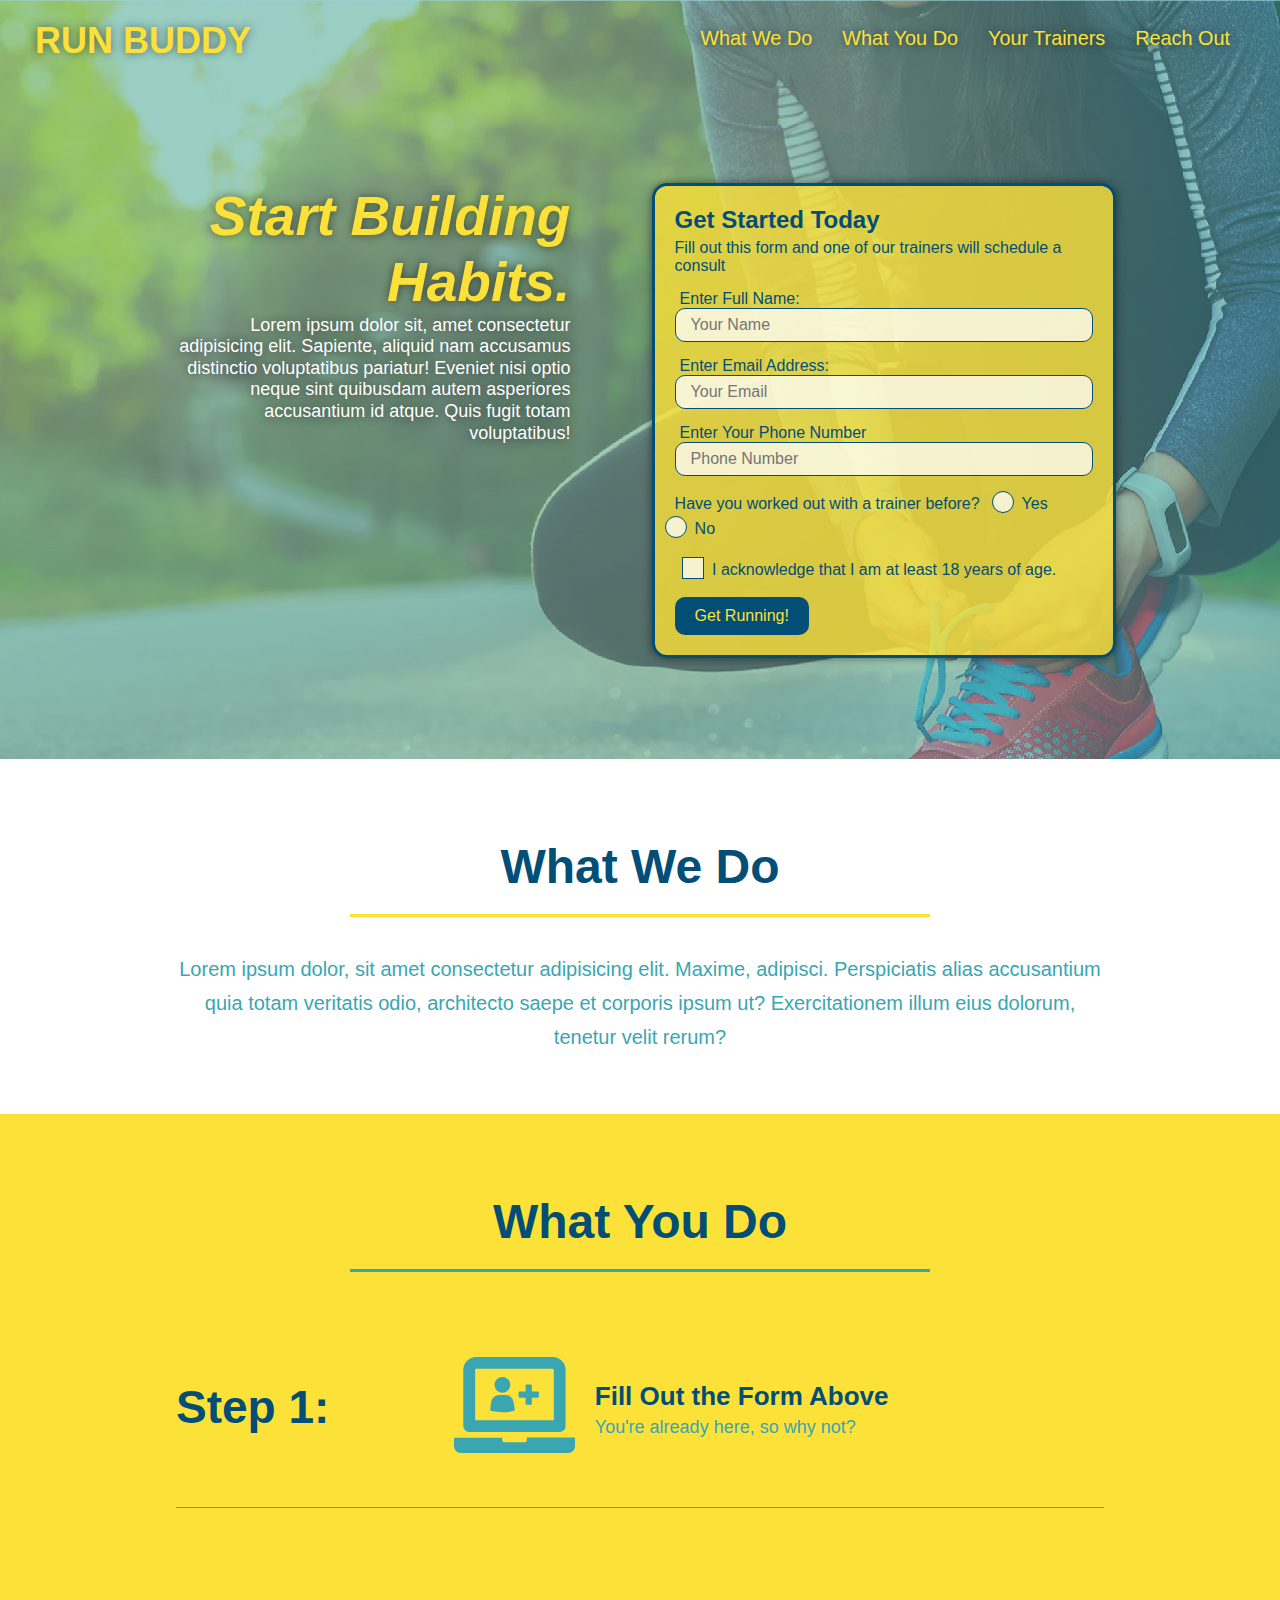
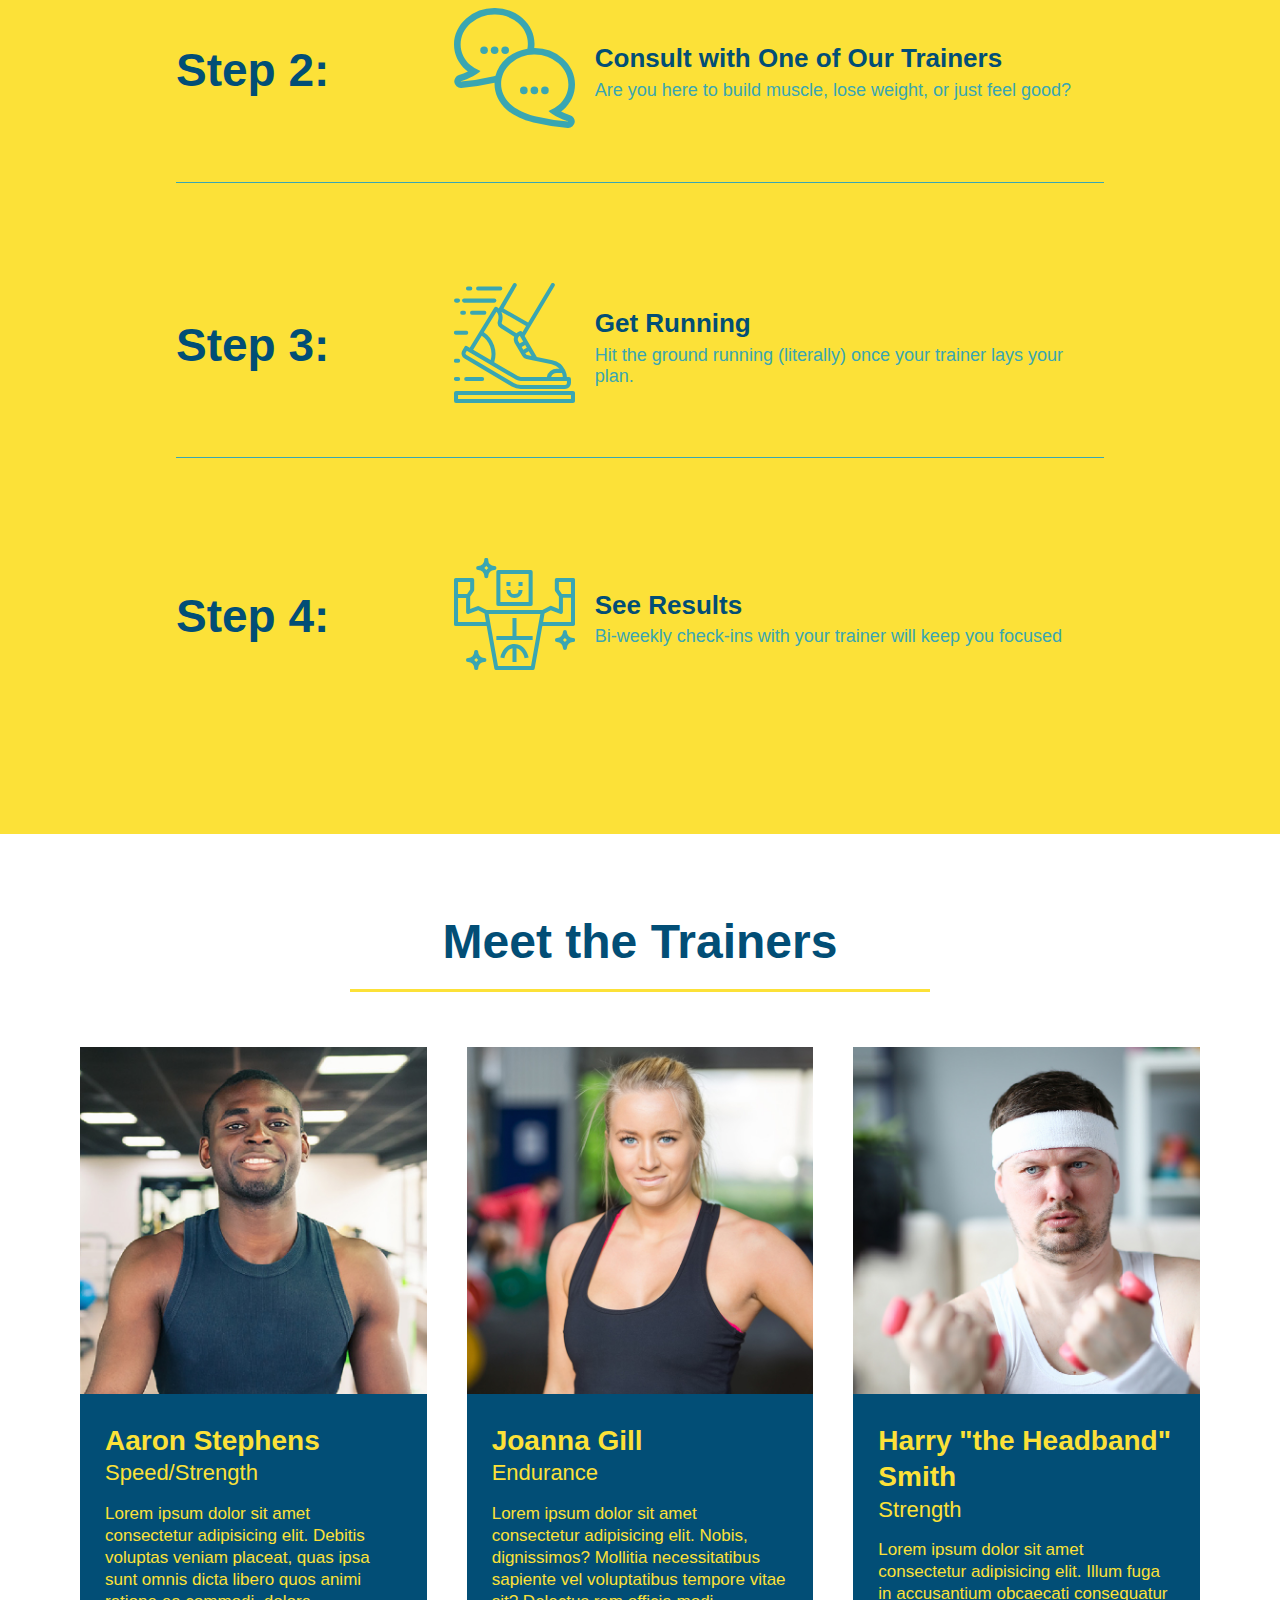
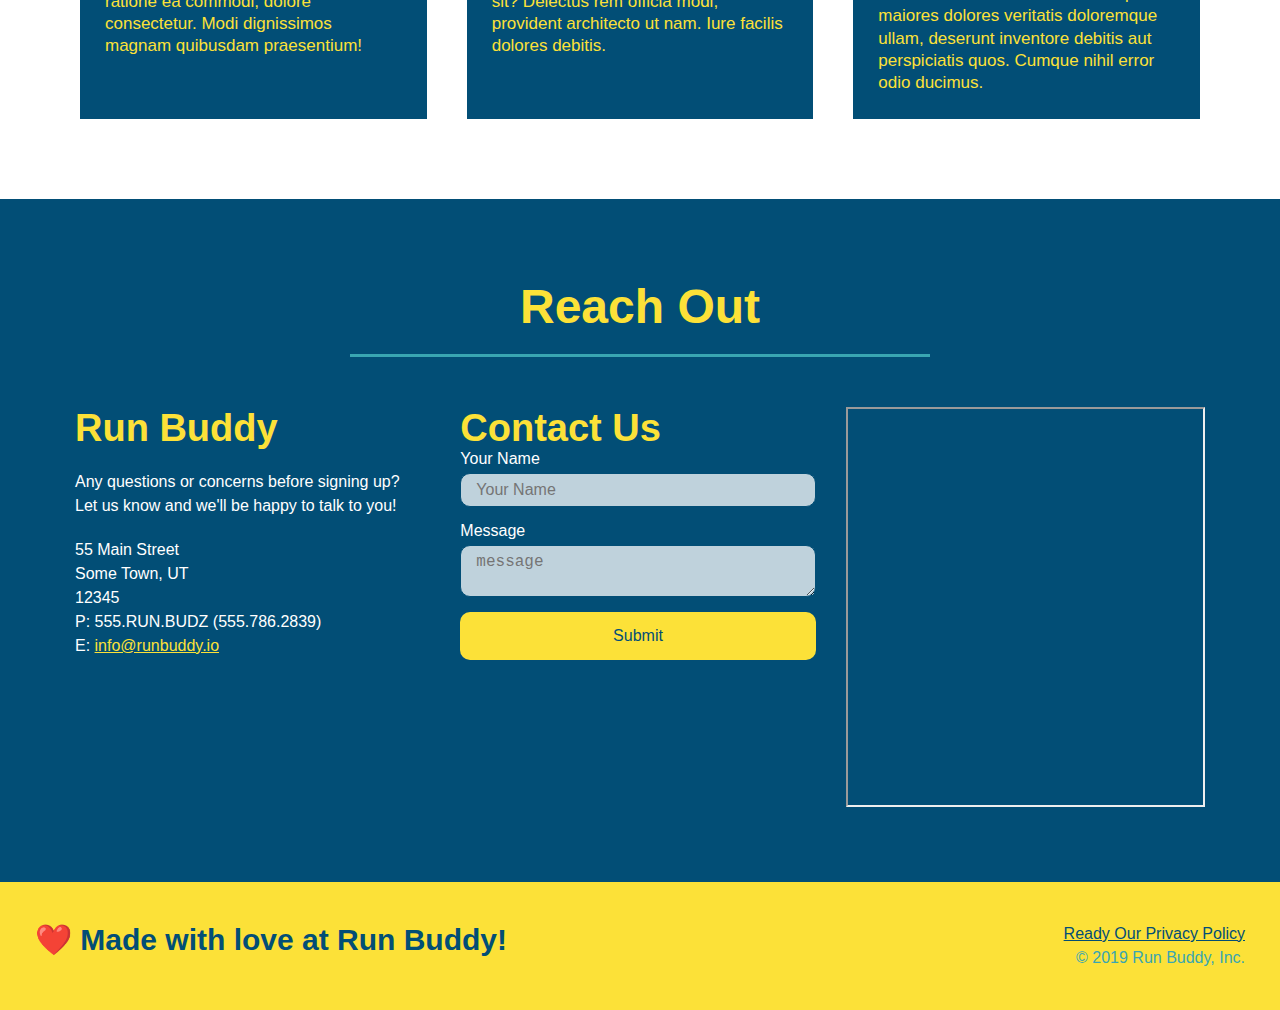
==== commit 5550044a: "added button styling" ====
--- a/index.html
+++ b/index.html
@@ -60,17 +60,23 @@
                     <input type="email" placeholder="Your Email" name="email" id="email" class="form-input"/>
                     <label for="phone">Enter Your Phone Number</label>
                     <input type="tel" placeholder="Phone Number" name="phone" id="phone" class="form-input"/>
-                    <p>Have you worked out with a trainer before?                    
-                        <input type="radio" name="trainer-confirm" id="trainer-yes"/> 
-                        <label for="trainer-yes">Yes</label>   
-                        <input type="radio" name="trainer-confirm" id="trainer-no"/>
-                        <label for="trainer-no">No</label>                   
+                    <p>Have you worked out with a trainer before?       
+                        <span class="radio-wrapper">             
+                            <input type="radio" name="trainer-confirm" id="trainer-yes"/>                   
+                            <label for="trainer-yes">Yes</label>  
+                        </span> 
+                        <span class="radio-wrapper"> 
+                            <input type="radio" name="trainer-confirm" id="trainer-no"/>
+                            <label for="trainer-no">No</label>  
+                        </span>                 
                     </p>
                     <p>
-                        <label for="checkbox">
-                            I acknowledge that I am at least 18 years of age.
-                        </label>
-                        <input type="checkbox" name="age-confirm" id="checkbox"/>
+                        <span class="checkbox-wrapper">
+                            <input type="checkbox" name="age-confirm" id="checkbox"/>
+                                <label for="checkbox">
+                                I acknowledge that I am at least 18 years of age.
+                                </label>
+                        </span>
                     </p>
                     <button type="submit">
                         Get Running!
--- a/assets/css/style.css
+++ b/assets/css/style.css
@@ -25,6 +25,15 @@
     display:flex;
     justify-content: space-between;
     flex-wrap: wrap;
+    position: -webkit-sticky;    
+    position:sticky;    
+    top:0;
+    background-image: url("../images/hero-bg.jpg");
+    background-size: cover;
+    background-position:center;
+    background-attachment: fixed;
+    background-position:80%;
+    z-index: 9999;
 }
 
 header h1 {
@@ -33,6 +42,7 @@
     font-size: 36px;
     color:#fce138;
     margin:0;
+    text-shadow: 0 0 10px rgba(0,0,0,0.5);
 }
 
 header a {
@@ -61,6 +71,13 @@
     padding:10px 15px;
     font-weight: lighter;
     font-size: 1.55vw;
+    text-shadow: 0 0 10px rgba(0,0,0,0.5);
+}
+header nav ul li a:hover{
+    background:#fce138;
+    color:#024e76;
+    border-radius:15px;
+    text-shadow: none;
 }
 
 
@@ -101,23 +118,27 @@
     background-image: url("../images/hero-bg.jpg");
     background-size: cover;
     background-position: center;
+    background-attachment: fixed;
+    background-position:80%;
     display:flex;
     justify-content: center;
     flex-wrap: wrap;
     align-items: flex-start;
+    
 }
 
 /* .Hero-form style start */
 .hero-form{
     color:#024e76;
-    background-color: #fce138;
+    background-color:rgba(252,225,56,0.8);
     padding:20px;
     border-style: solid;
     border-width: 3px;
     border-color: #024e76;   
     width:40%;
     margin:3.5%;
-    
+    box-shadow: 0 0 10px rgba(0, 0, 0, 0.5);
+    border-radius: 15px;
 }
 .hero-cta{
     width:35%;
@@ -126,6 +147,7 @@
     color:#fff;
     font-size: 18px;
     line-height: 1.2;
+    text-shadow: 0 0 10px rgba(0,0,0,0.5);
 }
 .hero-cta h2{
     font-style: italic;
@@ -159,6 +181,13 @@
     color:#024e76;
     width: 100%;
     margin-bottom: 15px;
+    border-radius: 10px;
+    background-color:rgba(255, 255, 255, 0.75);
+}
+
+.form-input:focus{
+    background-color: rgba(255, 255, 255, 1);
+    outline:none;
 }
 /* .form-input style end */
 
@@ -170,7 +199,64 @@
     border: none;
     padding: 10px 20px;
     font-size: 16px;
-}
+    border-radius: 10px;
+}
+
+.hero-form button:hover{
+    background-color: #39a6b2;
+}
+.checkbox-wrapper label, .radio-wrapper label{
+    position: relative;
+    left:10px;
+    margin:10px;
+    line-height: 1.6;
+}
+.checkbox-wrapper label::before, .radio-wrapper label::before{
+    content: "";
+    height: 20px;
+    width: 20px;
+    background:rgba(255, 255, 255, 0.75);
+    border:1px solid #024e76;
+    position:absolute;
+    top: -4px;
+    left:-30px;
+}
+.radio-wrapper label::before{
+    border-radius: 50%;
+}
+.checkbox-wrapper input, .radio-wrapper input{
+    opacity: 0;
+}
+
+ .radio-wrapper label::after{
+    content: "";
+    width: 20px;
+    height: 20px;
+    border-radius:50%;
+    background: #024e76;
+    position:absolute;
+    left: -29px;
+    top: -3px;
+    background-image: radial-gradient(circle, #39a6b2, #024e76);
+}
+.checkbox-wrapper label::after{
+    content: "";
+    height: 6px;
+    width: 14px;
+    border-left: 2px solid #024e76;
+    border-bottom: 2px solid #024e76;
+    position: absolute;
+    left: -26px;
+    top: 1px;
+    transform: rotate(-50deg);
+}
+.checkbox-wrapper input + label::after, .radio-wrapper input + label::after {
+    content: none;
+}
+.checkbox-wrapper input:checked + label::after, .radio-wrapper input:checked + label::after {
+    content: "";
+}
+
 /* Hero Style End */
 
 
@@ -201,12 +287,15 @@
      margin:50px auto;
      padding-bottom: 50px;
      width:80%;
-     border-bottom: 1px solid #39a6b2;
      display:flex;
      flex-wrap: wrap;
      align-items: center;
      justify-content: space-between;
-
+     border-bottom: 1px solid #39a6b2;
+
+}
+.step:last-child{
+    border-bottom: none;
 }
 
 .step h3{
@@ -349,6 +438,8 @@
     width:100%;
     margin-bottom: 15px;
     margin-top:5px;
+    border-radius: 10px;
+    background-color: rgba(255, 255, 255, 0.75);
 }
 .contact-form button{
     width:100%;
@@ -358,6 +449,15 @@
     text-align: center;
     padding: 15px 0;
     font-size: 16px;
+    border-radius: 10px;
+}
+.contact-form button:hover{
+    color:#fce138;
+    background: #39a6b2;
+}
+.contact-form input:focus, .contact-form textarea:focus{
+    background-color: rgba(255, 255, 255, 1);
+    outline: none;
 }
 /* Reach out styles end */
 
@@ -370,6 +470,7 @@
     header{
         padding-bottom: 0;
         justify-content: center;
+        position:relative;
     }
     header h1{
         width:100%;
@@ -426,7 +527,7 @@
         flex:100%;
     }
 }
-@media screen and (max-width 575px){
+@media screen and (max-width: 575px){
     .hero-form button{
         width: 100%;
     }
